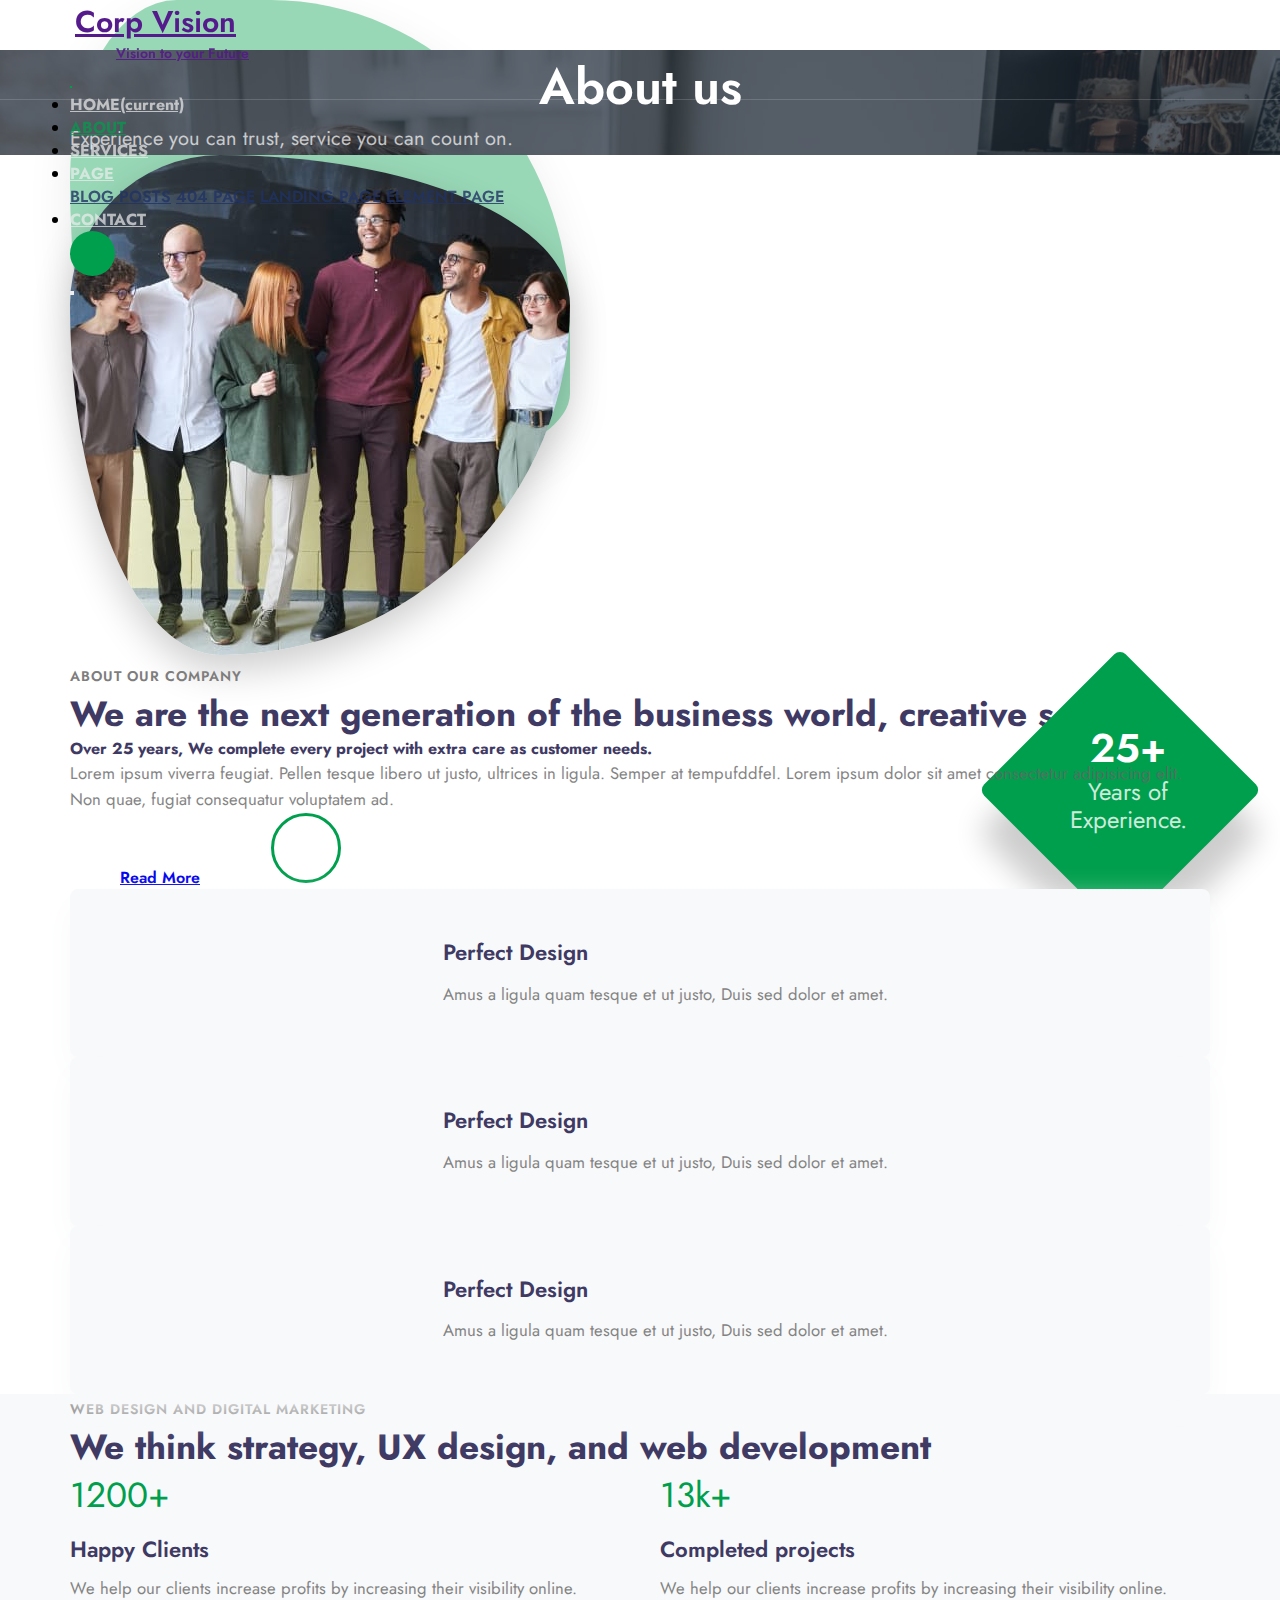
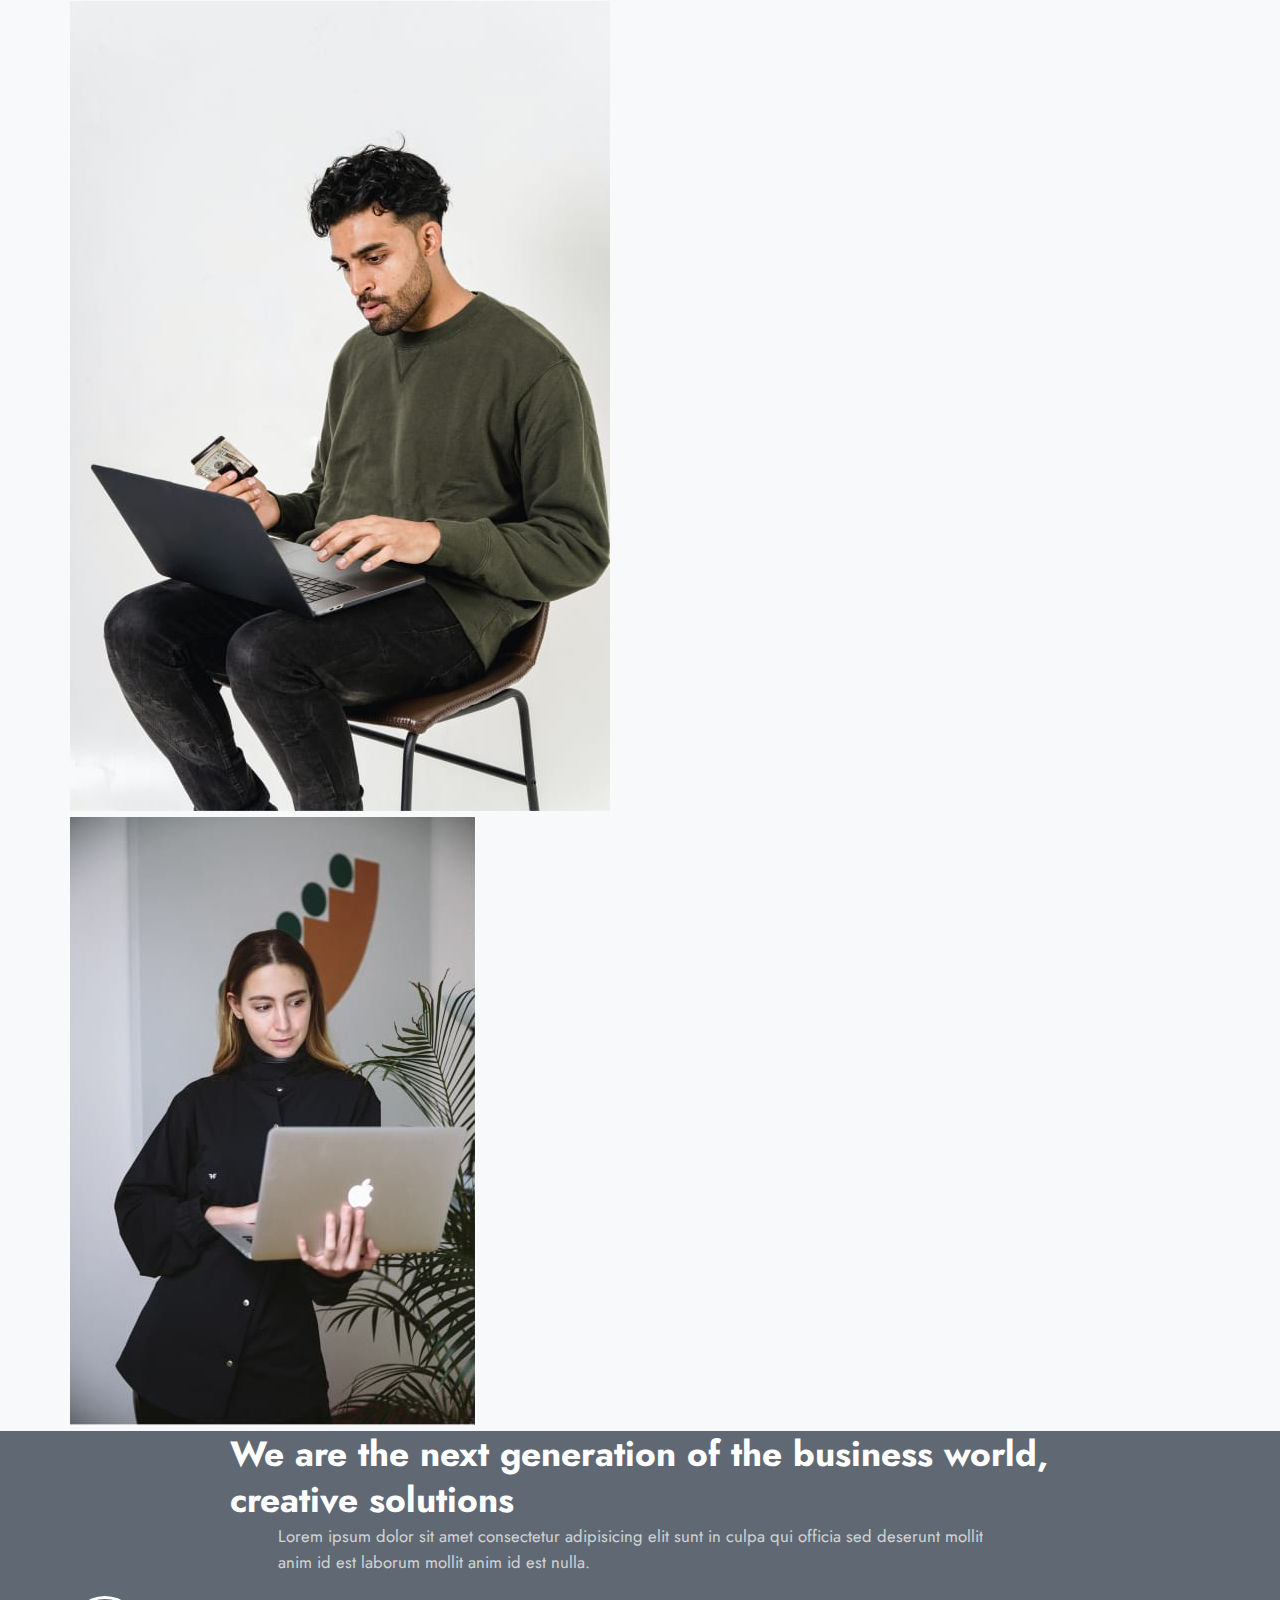
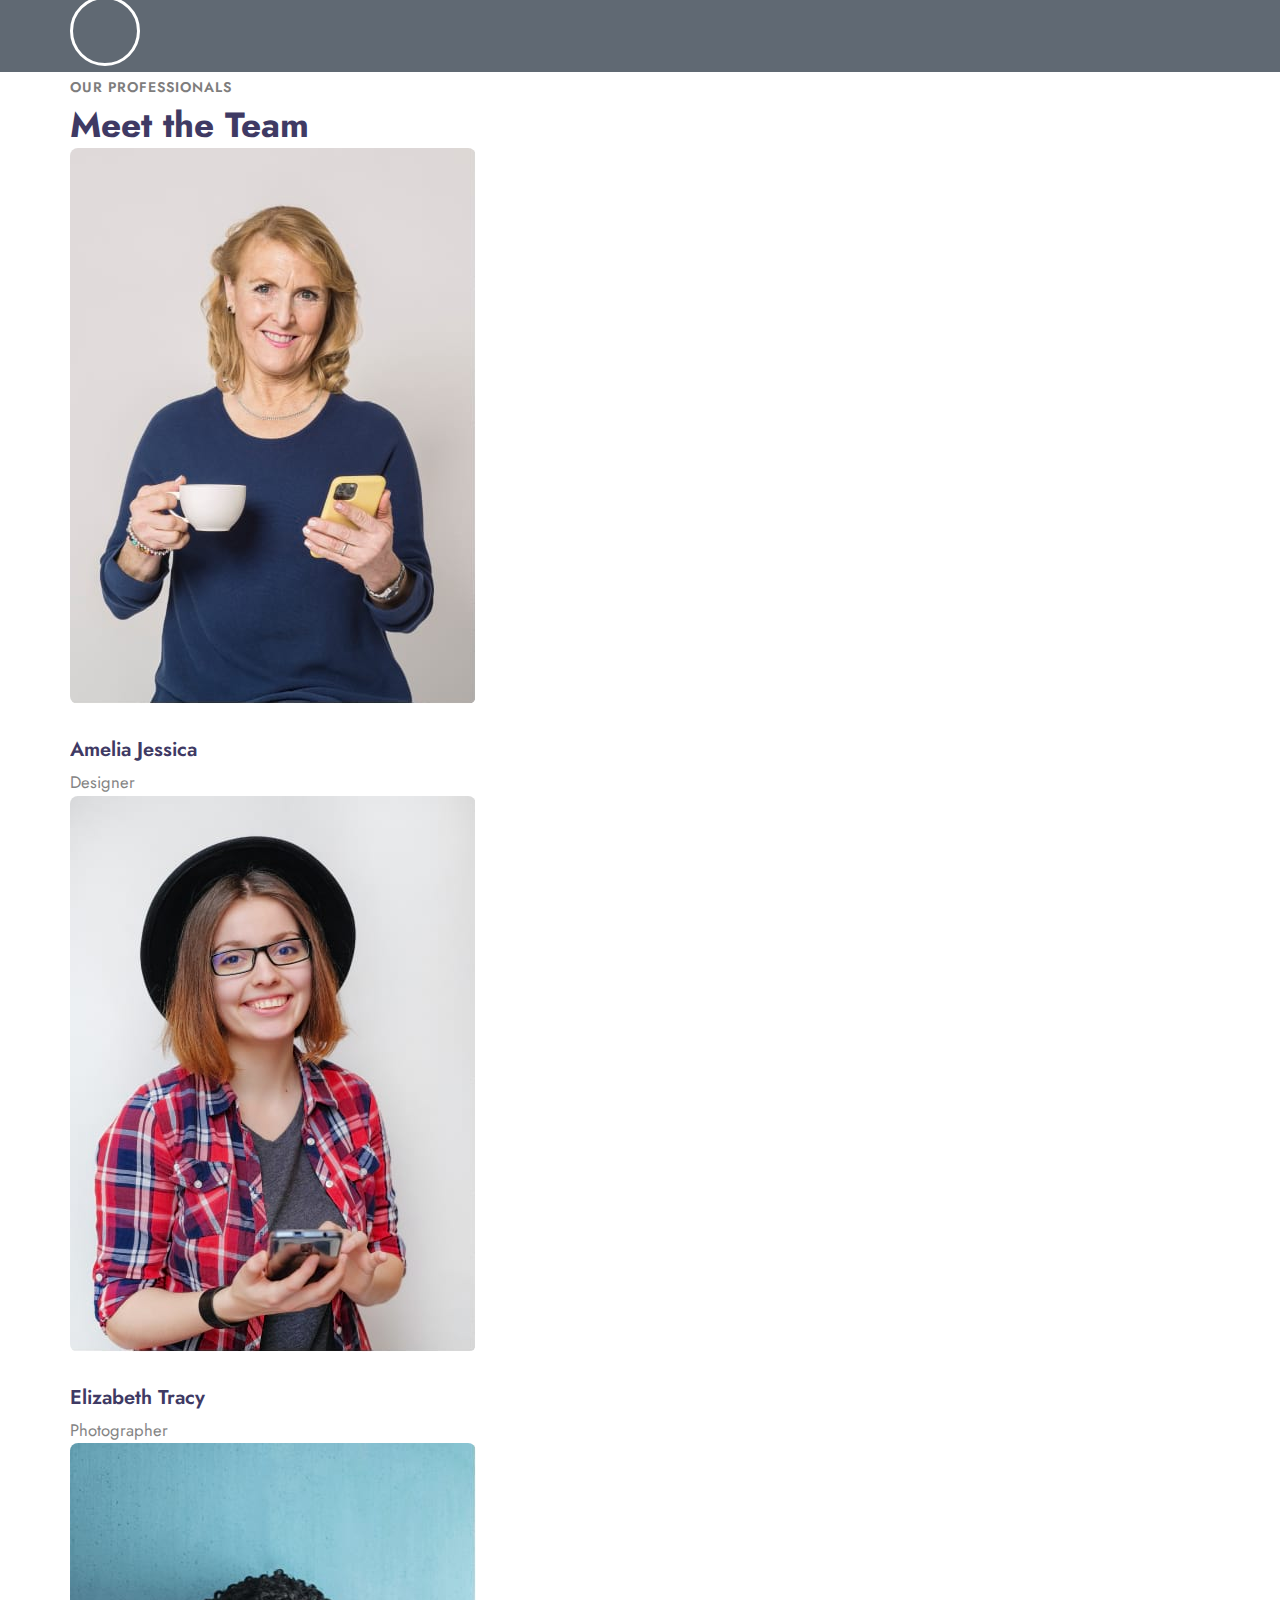
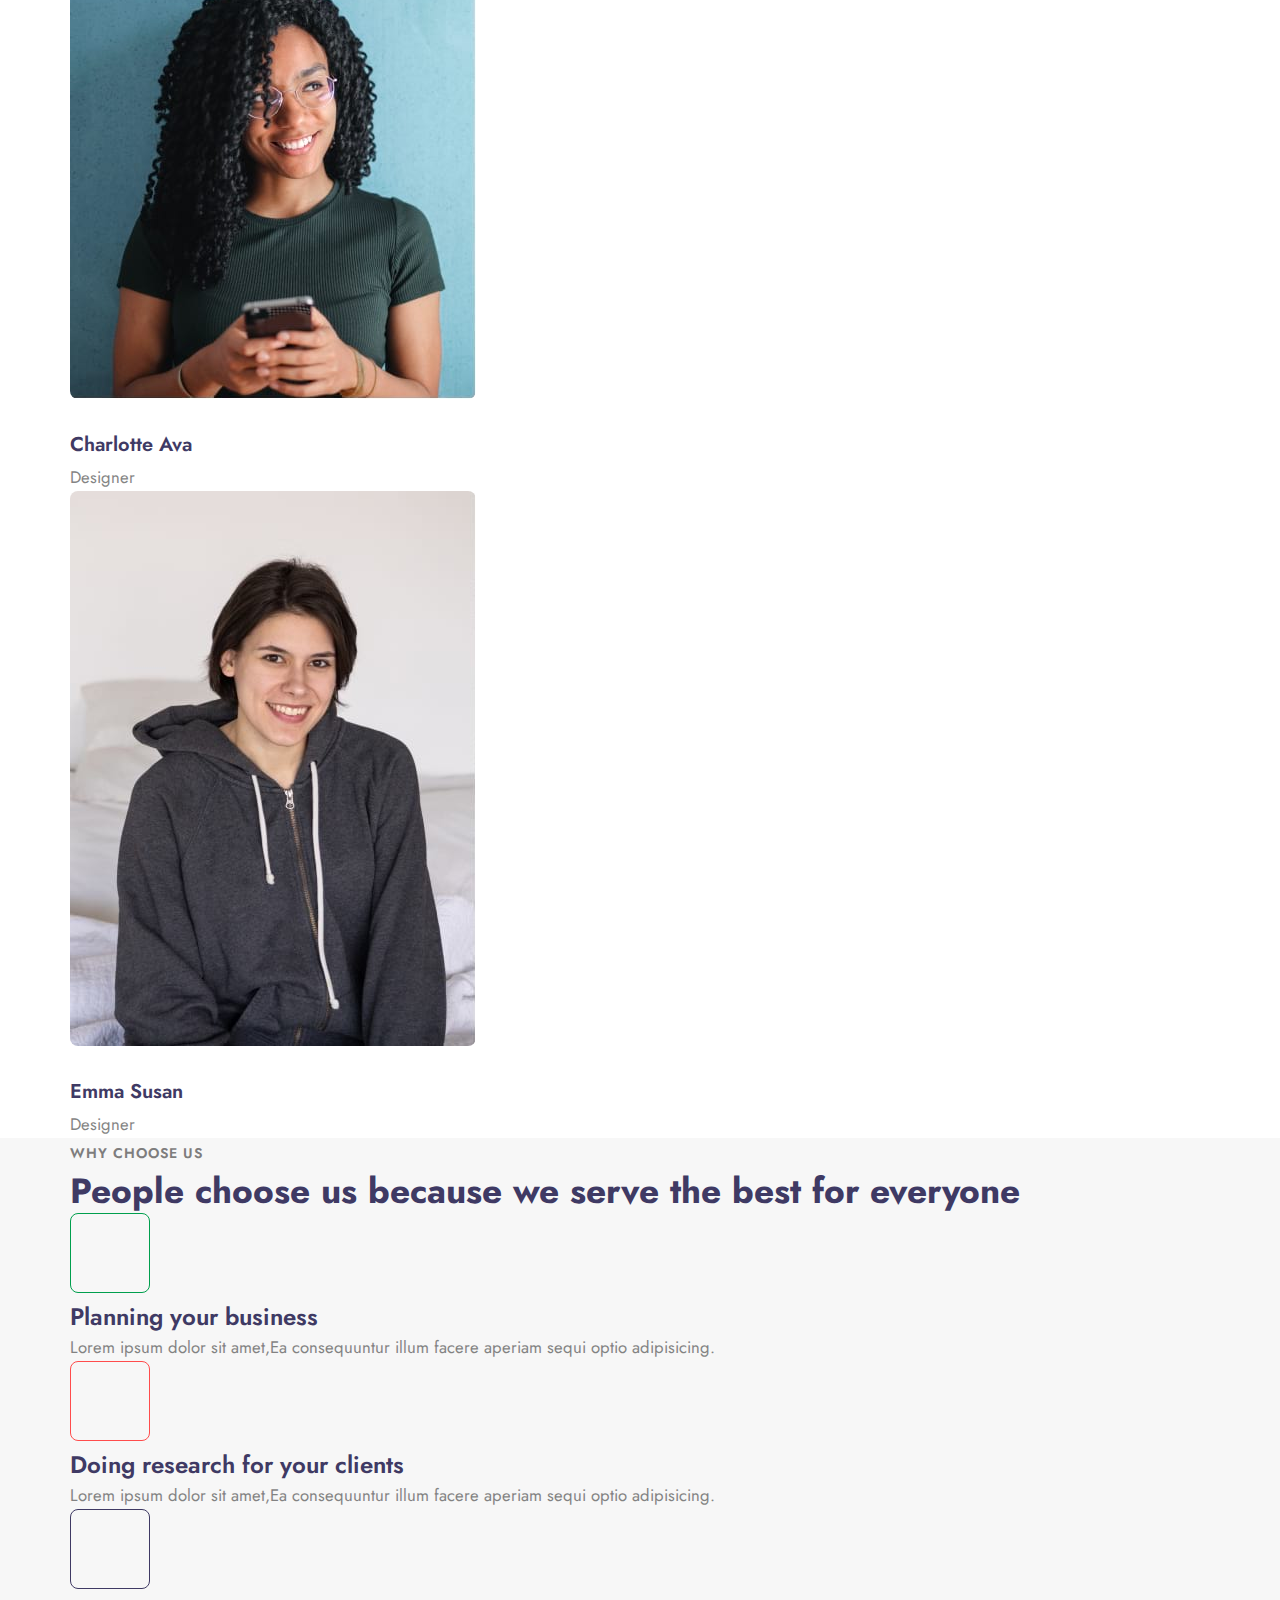
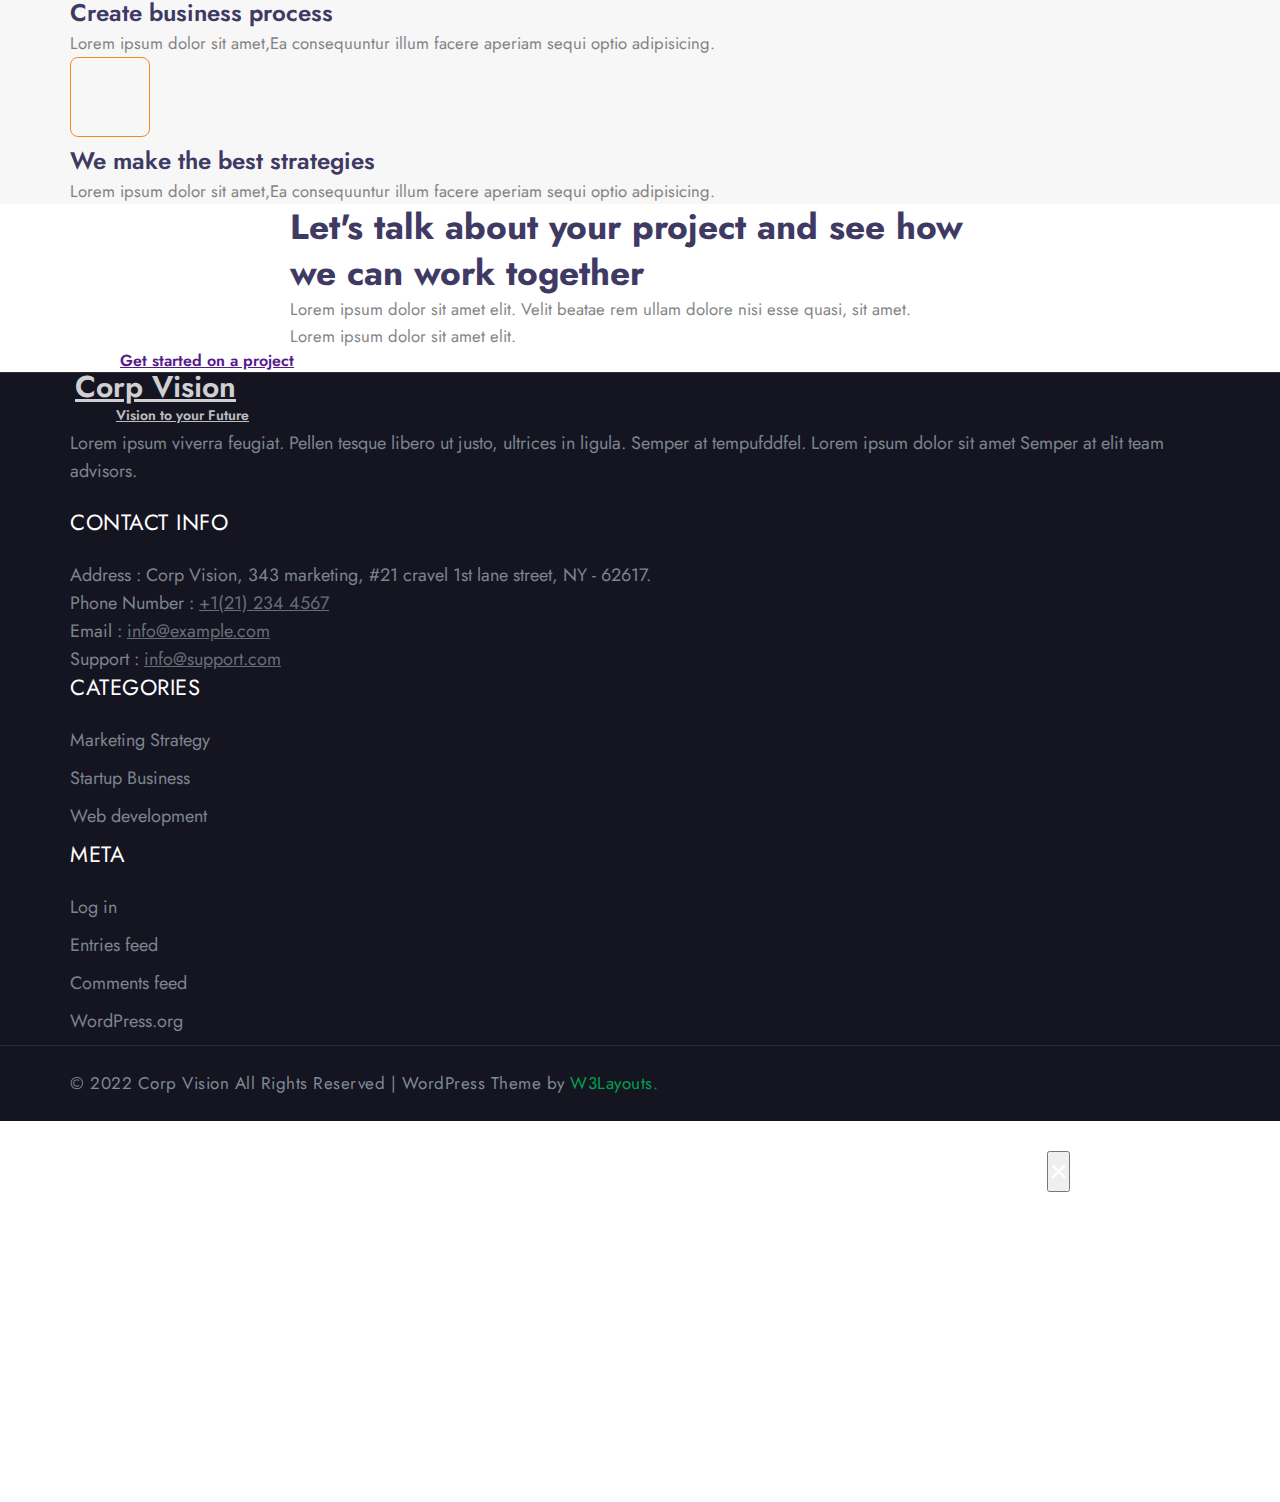
==== about.html @ e2c05536 "project" ====
<!DOCTYPE html>
<html lang="en">

<head>
  <meta charset="UTF-8" />
  <meta http-equiv="X-UA-Compatible" content="IE=edge" />
  <meta name="viewport" content="width=device-width, initial-scale=1.0" />
  <link rel="icon" href="./image/328cc1f23e4a3b73aa60ee6ced1897a1.jpeg">
  <title> About</title>
  <!-- FONT GG  -->
  <link rel="preconnect" href="https://fonts.googleapis.com" />
  <link rel="preconnect" href="https://fonts.gstatic.com" crossorigin />
  <link href="https://fonts.googleapis.com/css2?family=Jost:wght@300;400;600;700&display=swap" rel="stylesheet" />
  <!-- FONT AWESOME -->
  <link rel="stylesheet" href="https://cdnjs.cloudflare.com/ajax/libs/font-awesome/6.2.0/css/all.min.css"
    integrity="sha512-xh6O/CkQoPOWDdYTDqeRdPCVd1SpvCA9XXcUnZS2FmJNp1coAFzvtCN9BmamE+4aHK8yyUHUSCcJHgXloTyT2A=="
    crossorigin="anonymous" referrerpolicy="no-referrer" />
  <!-- BOOTRAP  -->
  <link rel="stylesheet" href="https://cdn.jsdelivr.net/npm/bootstrap@4.6.2/dist/css/bootstrap.min.css"
    integrity="sha384-xOolHFLEh07PJGoPkLv1IbcEPTNtaed2xpHsD9ESMhqIYd0nLMwNLD69Npy4HI+N" crossorigin="anonymous" />
  <!-- MAIN CSS  -->
  <link rel="stylesheet" href="./css/about.css" />
</head>

<body id="myBody">
  <!-- HEADER  -->
  <header id="site-header" class="fixed-top main-header">
    <div class="container header__test" id="header__test"> 
      <nav id="nav-change-color-text" class="navbar headerposi navbar-expand-lg navbar-dark">
        <h1>
          <a class="navbar-brand" href="">
            <i class="fa fa-align-right"></i><span>Corp Vision</span>
            <h2 class="logo">Vision to your Future</h2>
          </a>
        </h1>

        <button id="button__header" class="navbar-toggler collapsed" type="button" data-toggle="collapse"
          data-target="#navbarSupportedContent" aria-controls="navbarSupportedContent" aria-expanded="false"
          aria-label="Toggle navigation">
          <i class="fa-solid fa-bars"></i>
        </button>

        <div class="collapse navbar-collapse" id="navbarSupportedContent">
          <ul class="navbar-nav mr-auto">
            <li class="nav-item">
              <a class="nav-link" href="./index.html">HOME<span class="sr-only">(current)</span></a>
            </li>
            <li class="nav-item active">
              <a class="nav-link" href="#">ABOUT</a>
            </li>
            <li class="nav-item">
              <a class="nav-link" href="./services.html">SERVICES</a>
            </li>
            <li class="nav-item dropdown ">
              <a class="nav-link dropdown-toggle " href="#" role="button" data-toggle="dropdown" aria-expanded="false">
                PAGE
              </a>
              <div class="dropdown-menu">
                <a class="dropdown-item" href="./blog.html">BLOG POSTS</a>
                <a class="dropdown-item" href="#">404 PAGE</a>
                <a class="dropdown-item " href="./landing.html">LANDING PAGE</a>
                <a class="dropdown-item" href="#">ELEMENT PAGE</a>
              </div>
            </li>
            <li class="nav-item">
              <a class="nav-link" href="./contact.html">CONTACT</a>
            </li>
          </ul>
          <div id="headerSearch" class="header-search HeaderSearch">
            <div class="control mr-3">
              <div id="bg__search" class="btn-material">
                <i class="fa fa-search icon-material-search searchBtn"></i>
              </div>
            </div>
          </div>
          <div class="mobile-position text-center DarkandLight">
            <div class="navigation">
              <button class="btn" id="switchButton" title="Click to switch theme">
                <i class="far fa-moon"></i>
                <i class="far fa-sun"></i>
              </button>
            </div>
          </div>
        </div>
      </nav>
    </div>
    <div class="search__box">
      <input type="text" placeholder="Search here . . .">
    </div>
  </header>
  <!-- BREADCRUMB  -->
  <section class="breadcrumb__about text-center">
    <div class="breadcrumb__bg py-5">
      <div class="container py-lg-5 py-md-4">
        <div class="pt-md-5 pt-4">
          <h2 class="title">About us</h2>
          <p class="inner-page-para mt-2">
            Experience you can trust, service you can count on.
          </p>
        </div>
      </div>
      <div class="breadcrumb__overlay"></div>
    </div>
  </section>
  <!-- ABOUT BLOCK -->
  <section class="block py-5" id="about">
    <div class="midd-w3 py-5">
      <div class="container py-lg-5 py-md-4 py-2">
        <div class="row">
          <div class="col-lg-6 block__img">
            <div class="position-relative">
              <img src="./image/about2.jpg" alt="" />
              <div class="bg__shape"></div>
              <div class="block__box">
                <div class="block__info">
                  <h6 class="img__title">25+</h6>
                  <p class="mt-1">Years of<br />Experience.</p>
                </div>
              </div>
            </div>
          </div>
          <div class="col-lg-6 mt-lg-0 mt-5 block-right align-self">
            <h5 class="title-small mb-1">About our company</h5>
            <h3 class="title-big">
              We are the next generation of the business world, creative solutions
            </h3>
            <h4 class="mt-4">
              Over 25 years, We complete every project with extra care as customer
              needs.
            </h4>
            <p class="mt-4">
              Lorem ipsum viverra feugiat. Pellen tesque libero ut justo, ultrices
              in ligula. Semper at tempufddfel. Lorem ipsum dolor sit amet
              consectetur adipisicing elit. Non quae, fugiat consequatur voluptatem
              ad.
            </p>
            <a class="btn btn-success block__btn mt-md-5 mt-4 mr-md-4 mr-3" href="#">Read More</a>
            <a data-toggle="modal" data-src="https://www.youtube.com/embed/7_r5q8jrvcs" data-target="#myModal"
              class="block__video popup-with-zoom-anim play-view text-center position-absolute mt-md-4 mt-3 pt-md-3"
              href="">
              <i class="fa-solid fa-play "></i>
            </a>
          </div>
        </div>
        <div class="row justify-content-center mt-5 pt-lg-5">
          <div class="col-lg-4 col-md-6 block__bottom">
            <div class="block__item">
              <i class="fa-brands fa-xing"></i>
              <div class="block__tite">
                <h4><a href="" class="title__head">Perfect Design</a></h4>
                <p>Amus a ligula quam tesque et ut justo, Duis sed dolor et amet.</p>
              </div>
            </div>
          </div>
          <div class="col-lg-4 col-md-6 block__bottom mt-md-0 mt-4">
            <div class="block__item">
              <i class="fa-regular fa-thumbs-up"></i>
              <div class="block__tite">
                <h4><a href="" class="title__head">Perfect Design</a></h4>
                <p>Amus a ligula quam tesque et ut justo, Duis sed dolor et amet.</p>
              </div>
            </div>
          </div>
          <div class="col-lg-4 col-md-6 block__bottom mt-lg-0 mt-4">
            <div class="block__item">
              <i class="fa-brands fa-angellist"></i>
              <div class="block__tite">
                <h4><a href="" class="title__head">Perfect Design</a></h4>
                <p>Amus a ligula quam tesque et ut justo, Duis sed dolor et amet.</p>
              </div>
            </div>
          </div>
        </div>
      </div>
  </section>
  <!-- DIGITAL  -->
  <section class="digital py-5">
    <div class="container py-lg-5 py-md-4 py-2">
      <div class="row digital__content align-items-center">
        <div class="col-lg-6">
          <h5 class="title-small mb-3">
            Web design and digital marketing
          </h5>
          <h3 class="title-big">We think strategy, UX design, and web development</h3>
          <div class="digital__text">
            <div class="digital__item">
              <span>1200+</span>
              <h4>Happy Clients</h4>
              <p>We help our clients increase profits by increasing their visibility online.</p>
            </div>
            <div class="digital__item">
              <span>13k+</span>
              <h4>Completed projects </h4>
              <p>We help our clients increase profits by increasing their visibility online.</p>
            </div>
          </div>
        </div>
        <div class="col-lg-3 col-6 align-self mt-lg-0 mt-md-5 mt-4 pr-md-3 pr-2">
          <img class="radius-image img-fluid" src="./image/ab.jpg" alt="emloyment">
        </div>
        <div class="col-lg-3 col-6 align-self mt-lg-0 mt-md-5 mt-4 pl-md-3 pl-2">
          <img class="radius-image img-fluid" src="./image/ab2.jpg" alt="emloyment">
        </div>
      </div>
    </div>
  </section>
  <!-- VIDEO  -->
  <div class="video py-5">
    <div class="container px-0 py-lg-5 py-md-4 py-2">
      <div class="video__info position-relative">
        <div class="video__heading container text-center">
          <h3 class="title-big">We are the next generation of the business world, creative solutions</h3>
          <p class="mt-3">Lorem ipsum dolor sit amet consectetur adipisicing elit sunt in culpa qui officia sed deserunt
            mollit anim id est laborum mollit anim id est nulla.</p>
          <a data-toggle="modal" data-src="https://www.youtube.com/embed/7_r5q8jrvcs" data-target="#myModal" href=""
            class="popup-with-zoom-anim play-view text-center mt-4"><span class="video-play-icon">
              <i class="fa-solid fa-play "></i>
            </span></a>
        </div>
      </div>
    </div>
  </div>
  </div>
  <!-- TEAM  -->
  <section class="py-5 team">
    <div class="container py-lg-5 py-md-4 py-2">
      <h5 class="title-small text-center">Our Professionals </h5>
      <h3 class="title-big text-center mx-0 mb-lg-5 mb-4">Meet the Team </h3>
      <div class="row team__content justify-content-center">
        <div class="col-lg-3 col-sm-6 team-wrap">
          <div class="team__item text-center">
            <div class="team__img">
              <img class="img-fluid radius-image" src="./image/team1.jpg" alt="">
              <div class="team__overlay">
                <div class="team__details text-center">
                  <p>Our web design team will spend time with our digital marketing team.</p>
                  <div class="team__icon mt-4">
                    <a href=""><i class="fa-brands fa-facebook-f"></i></a>
                    <a href=""><i class="fa-brands fa-twitter"></i></a>
                    <a href=""><i class="fa-brands fa-google-plus-g"></i></a>
                    <a href=""><i class="fa-regular fa-envelope"></i></a>
                  </div>
                </div>
              </div>
            </div>
            <a href="">
              <h6 class="team__title">Amelia Jessica</h6>
            </a>
            <p>Designer</p>
          </div>
        </div>
        <div class="col-lg-3 col-sm-6 team-wrap mt-sm-0 mt-5">
          <div class="team__item text-center">
            <div class="team__img">
              <img class="img-fluid radius-image" src="./image/team2.jpg" alt="">
              <div class="team__overlay">
                <div class="team__details text-center">
                  <p>Our web design team will spend time with our digital marketing team.</p>
                  <div class="team__icon mt-4">
                    <a href=""><i class="fa-brands fa-facebook-f"></i></a>
                    <a href=""><i class="fa-brands fa-twitter"></i></a>
                    <a href=""><i class="fa-brands fa-google-plus-g"></i></a>
                    <a href=""><i class="fa-regular fa-envelope"></i></a>
                  </div>
                </div>
              </div>
            </div>
            <a href="">
              <h6 class="team__title">Elizabeth Tracy</h6>
            </a>
            <p>Photographer</p>
          </div>
        </div>
        <div class="col-lg-3 col-sm-6 team-wrap mt-lg-0 mt-5">
          <div class="team__item text-center">
            <div class="team__img">
              <img class="img-fluid radius-image" src="./image/team3.jpg" alt="">
              <div class="team__overlay">
                <div class="team__details text-center">
                  <p>Our web design team will spend time with our digital marketing team.</p>
                  <div class="team__icon mt-4">
                    <a href=""><i class="fa-brands fa-facebook-f"></i></a>
                    <a href=""><i class="fa-brands fa-twitter"></i></a>
                    <a href=""><i class="fa-brands fa-google-plus-g"></i></a>
                    <a href=""><i class="fa-regular fa-envelope"></i></a>
                  </div>
                </div>
              </div>
            </div>
            <a href="">
              <h6 class="team__title">Charlotte Ava</h6>
            </a>
            <p>Designer</p>
          </div>
        </div>
        <div class="col-lg-3 col-sm-6 team-wrap mt-lg-0 mt-5">
          <div class="team__item text-center">
            <div class="team__img">
              <img class="img-fluid radius-image" src="./image/team4.jpg" alt="">
              <div class="team__overlay">
                <div class="team__details text-center">
                  <p>Our web design team will spend time with our digital marketing team.</p>
                  <div class="team__icon mt-4">
                    <a href=""><i class="fa-brands fa-facebook-f"></i></a>
                    <a href=""><i class="fa-brands fa-twitter"></i></a>
                    <a href=""><i class="fa-brands fa-google-plus-g"></i></a>
                    <a href=""><i class="fa-regular fa-envelope"></i></a>
                  </div>
                </div>
              </div>
            </div>
            <a href="">
              <h6 class="team__title">Emma Susan</h6>
            </a>
            <p>Designer</p>
          </div>
        </div>
      </div>
    </div>
  </section>
  <!-- CHOOSE  -->
  <section class="choose py-5">
    <div class=" py-lg-5 py-md-4">
      <div class="container">
        <div class="choose__title text-center">
          <h3 class="title-small">Why choose us</h3>
          <h3 class="title-big mx-lg-5">People choose us because we serve the best for everyone</h3>
        </div>
        <div class="choose__content row mt-5 pt-lg-5">
          <div class="choose__left col-lg-6">
            <div class="row choose__detial mb-sm-5 mb-4">
              <div class="col-2 choose__icon"><i class="fa-solid fa-briefcase"></i></div>
              <div class="col-10 choose__titlesmall pl-md-5 pl-4">
                <h6><a href="">Planning your business</a></h6>
                <p>Lorem ipsum dolor sit amet,Ea consequuntur illum facere aperiam sequi optio adipisicing.</p>
              </div>
            </div>
            <div class="row choose__detial mb-sm-5 mb-4">
              <div class="col-2 choose__icon icon__2"><i class="fa-solid fa-magnifying-glass-plus"></i></div>
              <div class="col-10 choose__titlesmall pl-md-5 pl-4">
                <h6><a href="">Doing research for your clients</a></h6>
                <p>Lorem ipsum dolor sit amet,Ea consequuntur illum facere aperiam sequi optio adipisicing.</p>
              </div>
            </div>
          </div>
          <div class="choose__right col-lg-6 pl-lg-4 mt-lg-0 mt-2">
            <div class="row choose__detial mb-sm-5 mb-4">
              <div class="col-2 choose__icon icon__3"><i class="fa-solid fa-gears"></i></div>
              <div class="col-10 choose__titlesmall pl-md-5 pl-4">
                <h6><a href="">Create business process</a></h6>
                <p>Lorem ipsum dolor sit amet,Ea consequuntur illum facere aperiam sequi optio adipisicing.</p>
              </div>
            </div>
            <div class="row choose__detial">
              <div class="col-2 choose__icon icon__4"><i class="fa-solid fa-chart-area"></i></div>
              <div class="col-10 choose__titlesmall pl-md-5 pl-4">
                <h6><a href="">We make the best strategies</a></h6>
                <p>Lorem ipsum dolor sit amet,Ea consequuntur illum facere aperiam sequi optio adipisicing.</p>
              </div>
            </div>
          </div>
        </div>
      </div>
    </div>
  </section>
  <!-- CONTACT  -->
  <section class="contact py-5">
    <div class="container py-md-5 py-sm-4 py-2">
      <div class="row">
        <div class="col-lg-8">
          <div class="contact__title">
            <h3 class="title-big">Let's talk about your project and see how we can work together</h3>
            <p class="mt-3 pr-lg-5">Lorem ipsum dolor sit amet elit. Velit beatae rem ullam dolore nisi esse quasi, sit
              amet.<br>Lorem ipsum dolor sit amet elit.</p>
          </div>
        </div>
        <div class="col-lg-4 align-self-center text-lg-right">
          <a class="btn contact__btn btn-success  mt-lg-0 mt-md-5 mt-4" href="">Get started on a project
            <i class="fa-solid fa-arrow-right"></i>
          </a>
        </div>
      </div>
    </div>
  </section>
  <!-- FOOTER  -->
  <footer>
    <div class="footer__content py-5">
      <div class="container py-md-4">
        <div class="row footer__top">
          <div class="col-lg-4 col-md-6 footer-list footer-1">
            <div class="footer__logo mb-4">
              <a class="navbar-brand" href="">
                <i class="fa fa-align-right"></i><span>Corp Vision</span>
                <h2 class="logo">Vision to your Future</h2>
              </a>
            </div>
            <p>Lorem ipsum viverra feugiat. Pellen tesque libero ut justo, ultrices in ligula. Semper at tempufddfel.
              Lorem ipsum dolor sit amet Semper at elit team advisors.</p>
            <div class="footer__icon mt-md-4 mt-3">
              <a href=""><i class="fa-brands fa-facebook-f"></i></a>
              <a href=""><i class="fa-brands fa-twitter"></i></a>
              <a href=""><i class="fa-brands fa-instagram"></i></a>
              <a href=""><i class="fa-brands fa-linkedin-in"></i></a>
            </div>
          </div>
          <div class="col-lg-4 col-md-6 footer-list footer-1 pr-lg-5 mt-md-0 mt-5">
            <h6 class="footer__title">Contact Info </h6>
            <p class="mb-2">Address : Corp Vision, 343 marketing, #21 cravel 1st lane street, NY - 62617.</p>
            <p class="mb-2">Phone Number :
              <a href="tel:+1(21) 234 4567">+1(21) 234 4567</a>
            </p>
            <p class="mb-2">Email :
              <a href="mailto:info@example.com">info@example.com</a>
            </p>
            <p class="mb-2">
              Support :
              <a href="mailto:info@support.com">info@support.com</a>
            </p>
          </div>
          <div class="col-lg-2 col-md-6 col-sm-5 col-6 footer-list footer-2 mt-lg-0 mt-5">
            <div class="footer__right">
              <h6 class="footer__title">Categories</h6>
              <ul>
                <li><a href="">Marketing Strategy</a></li>
                <li><a href="">Startup Business</a></li>
                <li><a href="">Web development</a></li>
              </ul>

            </div>
          </div>
          <div class="col-lg-2 col-md-6 col-sm-5 col-6 footer-list footer-2 mt-lg-0 mt-5">
            <div class="footer__right">
              <h6 class="footer__title">Meta</h6>
              <ul>
                <li><a href="">Log in</a></li>
                <li><a href="">Entries feed</a></li>
                <li><a href="">Comments feed</a></li>
                <li><a href="">WordPress.org</a></li>
              </ul>
            </div>
          </div>

        </div>
      </div>
    </div>
    <div class="footer__copyright text-center">
      <div class="container footer__bot">
        <p>&#169 2022 Corp Vision All Rights Reserved | WordPress Theme by <a href="">W3Layouts.</a> </p>
      </div>
    </div>
  </footer>


  <!-- MODAL  -->
  <div class="modal fade" id="myModal" tabindex="-1" role="dialog" aria-labelledby="exampleModalLabel"
    aria-hidden="true">
    <div class="modal-dialog" role="document">
      <div class="modal-content">
        <div class="modal-body">
          <button type="button" class="close" data-dismiss="modal" aria-label="Close">
            <span aria-hidden="true">&times;</span>
          </button>
          <!-- 16:9 aspect ratio -->
          <div class="embed-responsive embed-responsive-16by9">
            <iframe width="560" height="315" src="https://www.youtube.com/embed/7_r5q8jrvcs"
              title="YouTube video player" frameborder="0"
              allow="accelerometer; autoplay; clipboard-write; encrypted-media; gyroscope; picture-in-picture"
              allowfullscreen></iframe>
          </div>
        </div>
      </div>
    </div>
  </div>
  <!-- JS MODAL  -->
  <script>
    $(document).ready(function () {
      // Gets the video src from the data-src on each button
      var $videoSrc;
      $('.video-btn').click(function () {
        $videoSrc = $(this).data("src");
      });
      console.log($videoSrc);
      // when the modal is opened autoplay it  
      $('#myModal').on('shown.bs.modal', function (e) {
        // set the video src to autoplay and not to show related video. Youtube related video is like a box of chocolates... you never know what you're gonna get
        $("#video").attr('src', $videoSrc + "?autoplay=1&amp;modestbranding=1&amp;showinfo=0");
      })
      // stop playing the youtube video when I close the modal
      $('#myModal').on('hide.bs.modal', function (e) {
        // a poor man's stop video
        $("#video").attr('src', $videoSrc);
      })
      // document ready  
    });
  </script>
  <!-- JQUERY  -->
  <script src="https://code.jquery.com/jquery-3.6.1.min.js"
    integrity="sha256-o88AwQnZB+VDvE9tvIXrMQaPlFFSUTR+nldQm1LuPXQ=" crossorigin="anonymous"></script>
  <!-- BACKTOTOP -->
  <div class="backtotop">
    <a class="back_to_top cd-top text-replace js-cd-top" href="#"><i class="fa-solid fa-angle-up"></i></a>
  </div>
  <script src="https://code.jquery.com/jquery-3.6.1.min.js"
    integrity="sha256-o88AwQnZB+VDvE9tvIXrMQaPlFFSUTR+nldQm1LuPXQ=" crossorigin="anonymous"></script>
  <!-- BOOTRAP -->
  <script src="https://cdn.jsdelivr.net/npm/bootstrap@4.6.2/dist/js/bootstrap.bundle.min.js"
    integrity="sha384-Fy6S3B9q64WdZWQUiU+q4/2Lc9npb8tCaSX9FK7E8HnRr0Jz8D6OP9dO5Vg3Q9ct"
    crossorigin="anonymous"></script>

  <!-- light dark theme -->
  <script>
    /**
    Solution: 
    Khi click vào nút moon, thẻ body sẽ được thêm class dark.
    Dựa vào class dark, ta viết css dành riêng cho dark theme.
    Ngược lại, khi click vào nút sun, ta sẽ xóa class dark để css light theme hiện lại
    */
    //gọi thẻ button có id là switchButton
    // gắn chức năng click cho switchButton
    var themeCurrent = localStorage.getItem("theme")
    if (themeCurrent == "dark") {
      document.getElementById("myBody").classList.add("dark");
    } else {
      document.getElementById("myBody").classList.remove("dark");
    }

    function handleCheckTheme() {
      if (!(document.getElementById("myBody").classList.contains("dark"))) {
        localStorage.setItem("theme", 'dark')
        document.getElementById("myBody").classList.add("dark");
      } else {
        localStorage.setItem("theme", '')
        document.getElementById("myBody").classList.remove("dark");
      }
    }

    document.getElementById("switchButton").addEventListener("click", handleCheckTheme)      //khi button được click thì tìm đến thẻ body có id là myBody
      // dùng classlist để gọi thuộc tính class của thẻ body
      //Sử dụng toggle() để thêm hoặc xóa 1 class của thẻ html. Nếu thẻ body không có class dark thì toggle sẽ thêm class dark vào body. Ngược lại, nếu thẻ body đang có class dark thì toogle sẽ xóa class dark đi.
  </script>

  <!-- nav__header JS  -->
  <script>

    function handleButtonMenu(){
      document.getElementById("switchButton").style.position="absolute";
      document.getElementById("switchButton").style.top="25px";
      document.getElementById("switchButton").style.right="55px";
      document.getElementById("navbarSupportedContent").classList.add("text-center");
      document.getElementById("headerSearch").style.position="absolute";
      document.getElementById("headerSearch").style.top="22px";
      document.getElementById("headerSearch").style.right="83px";
      document.getElementById("header__test").classList.remove("container");

      if (!(document.getElementById("header__test").classList.contains("nav__header"))){
        document.getElementById("header__test").classList.add("nav__header");
      }else{
        document.getElementById("header__test").classList.remove("nav__header"); 
      }


    }
    
    document.getElementById("button__header").addEventListener("click", handleButtonMenu);
  </script>


  <!-- SEARCH BUTTON  -->
  <script>
    let searchBtn = document.querySelector('.searchBtn')
    let search__box = document.querySelector('.search__box')
    let bg__search = document.getElementById('bg__search')
    bg__search.onclick = function () {
      search__box.classList.toggle('active')
      bg__search.classList.toggle('active')
      if(document.getElementById('myBody').classList.contains('dark')){
        search__box.classList.add('dark')
      }else{
        search__box.classList.remove('dark')
      }
    }

  </script>


  <script>
    $(window).on("scroll", function () {
      var scroll = $(window).scrollTop();

      if (scroll >= 80) {
        // transform color header impact nav-fixed card in css
        $("#site-header").addClass("nav-fixed");
        // transform color text in header
        $("#nav-change-color-text").addClass("navbar-light");
        $("#nav-change-color-text").removeClass("navbar-dark");
      } else {
        $("#site-header").removeClass("nav-fixed");
        $("#nav-change-color-text").addClass("navbar-dark");
        $("#nav-change-color-text").removeClass("navbars-light");
      }
    });

      //Main navigation Active Class Add Remove
      // $(".navbar-toggler").on("click", function () {
      //   $("header").toggleClass("active");
      // });
      // $(document).on("ready", function () {
      //   if ($(window).width() > 991) {
      //     $("header").removeClass("active");
      //   }
      //   $(window).on("resize", function () {
      //     if ($(window).width() > 991) {
      //       $("header").removeClass("active");
      //     }
      //   });
      // });
  </script>
  <!-- BACKTOTOP -->
  <script src="./js/util.js"></script>
  <script src="./js/main-backtotop.js"></script>
</body>
</html>
---- css/about.css ----
/* GLOBAL  */
* {
  margin: 0;
  padding: 0;
  box-sizing: border-box;
}

html,
body {
  /* backup when network disconnect */
  font-family: "Jost", sans-serif;
  scroll-behavior: smooth;
}
.nav__header {
  background-color: rgba(0, 0, 0, 0.6);
}
.dark h3 {
  color: #eee;
}
h4 {
  color: #3f3a64;
}

h3 {
  color: #3f3a64;
}

.dark h4 {
  color: #eee;
}
.title {
  color: #fff;
  font-size: 3.13rem;
  font-weight: 600;
  text-align: center;
  margin-top: 50px;
}

@media screen and (max-width: 991px) {
  h2.title {
    font-size: 40px;
  }
}

@media screen and (max-width: 568px) {
  h2.title {
    font-size: 35px;
  }
}

@media screen and (max-width: 384px) {
  h2.title {
    font-size: 30px;
  }
}

.title-small {
  font-size: 0.88rem;
  font-weight: 600;
  text-transform: uppercase;
  line-height: 30px;
  letter-spacing: 1px;
  color: #7e7d7d;
  display: block;
}
.title-big {
  font-size: 2.2rem;
  line-height: 1.3em;
  font-weight: 700;
}

@media (max-width: 1080px) {
  .title-big {
    font-size: 2rem;
    line-height: 1.1em;
  }
}
@media (max-width: 568px) {
  .title-big {
    font-size: 30px;
    line-height: 38px;
  }
}
@media (max-width: 415px) {
  .title-big {
    font-size: 25px;
    line-height: 32px;
  }
}

.inner-page-para {
  color: #fff;
  font-size: 1.25rem;
  opacity: 0.7;
}
p {
  margin: 0;
  padding: 0;
  font-size: 1.043rem;
  line-height: 1.6em;
  color: #666;
  opacity: 0.8;
  font-family: "Jost", sans-serif;
}

@media screen and (max-width: 568px) {
  p.inner-page-para {
    font-size: 18px;
  }
}

.dark p {
  color: #c2c2c2;
}
img {
  height: auto;
  max-width: 100%;
}

#myBody {
  background-color: #fff;
}

.dark#myBody {
  background-color: #151421;
}

/* header */
/* header */
header.main-header {
  padding: 0px;
  /* animation for nav-fixed */
  transition: all 0.4s ease 0s;
  height: 100px;
  /* display: grid; */
  align-items: center;
  z-index: 100;
  border-bottom: 1px solid rgba(231, 231, 231, 0.18);
}
#switchButton {
  font-size: 23px;
}
header.main-header #switchButton .fa-moon {
  color: #eee;
}
header.nav-fixed #switchButton .fa-moon {
  color: #3f3a64;
}
header.nav-fixed #switchButton .fa-sun {
  color: #eee;
  opacity: 0.7;
}
.fixed-top {
  position: fixed;
  top: 0;
  right: 0;
  left: 0;
  z-index: 1030;
}

header.nav-fixed {
  background-color: #fff;
  padding: 0px;
  height: 80px;
  border-bottom: none;
  box-shadow: 0 3px 6px 0 rgb(0 0 0 / 5%);
}
.navbar-nav .nav-link {
  font-weight: 700;
}
.dark header.nav-fixed {
  background-color: #151421;
}

.navbar-light.navbar-dark .navbar-brand {
  color: #eee;
}

.navbar-light .navbar-brand {
  color: #3f3a64;
}

.navbar-light .navbar-nav .nav-link {
  color: #3f3a64;
}
.dark .navbar-light .navbar-nav .nav-link {
  color: #eee;
  opacity: 0.7;
}
.navbar-light .navbar-nav .nav-link {
  color: #3f3a64;
}
.dark .navbar-light .navbar-nav .nav-link {
  color: #fff;
  transition: all 0.5;
}
.navbar-dark .navbar-nav .nav-link {
  color: #eee;
  opacity: 0.7;
}

.navbar-dark .navbar-nav .nav-link:hover {
  color: white;
  opacity: 1;
}
.navbar-dark .navbar-nav .active > .nav-link {
  color: #009f4d;
}
.navbar-dark .navbar-nav .active.dropdown-item {
  color: #009f4d;
}
.navbar-light .navbar-nav .active > .nav-link {
  color: #009f4d;
}
.navbar-nav .dropdown-item {
  font-weight: 600;
  color: #213364;
  opacity: 0.8;
}
.dark .navbar-nav .dropdown-item {
  color: #eee;
  opacity: 0.8;
}
.navbar-nav .active.dropdown-item {
  color: #009f4d;
  background-color: #fff;
}
.navbar-nav .dropdown-item:hover {
  background-color: #fff;
  opacity: 1;
}
.dark .navbar-nav .dropdown-item:hover {
  background-color: #100f19;
  opacity: 1;
}
.dropdown-menu.show {
  background-color: #fff;
}
.dark .dropdown-menu.show {
  background-color: #100f19;
}
.dark .navbar-nav .active.dropdown-item {
  color: #009f4d;
  background-color: #100f19;
}
@media (min-width: 1280px) {
  .container {
    max-width: 1200px;
  }
}

@media (min-width: 1200px) {
  .container {
    max-width: 1140px;
    margin-right: auto;
    margin-left: auto;
  }
}

.navbar-brand {
  display: inline-block;
  padding-top: 0.3125rem;
  padding-bottom: 0.3125rem;
  margin-right: 1rem;
  font-size: 1.25rem;
  line-height: inherit;
  white-space: nowrap;
}

.navbar .navbar-brand {
  margin: 0;
  padding: 0;
  font-size: 30px;
  font-weight: 600;
  text-transform: capitalize;
}
.dark .navbar .navbar-brand {
  color: #eee;
}

.navbar .navbar-brand i.fa {
  color: #009f4d;
  margin-right: 5px;
  vertical-align: bottom;
}

.navbar .navbar-brand h2.logo {
  text-transform: none;
  display: block;
  font-size: 14px;
  padding-left: 46px;
  font-weight: 600;
  opacity: 0.9;
}

.navbar-toggler {
  background: #009f4d;
  border: 1px solid #009f4d;
}
.navbar-toggler i {
  color: #fff;
}

@media (min-width: 992px) {
  .navbar-nav {
    /* do not add too much class or id before navbar-nav, add important to overwrite bootsrap!!! */
    margin: auto !important;
  }
}

/* #switchButton {
    background-color: white;
} */

#switchButton .fa-sun {
  display: none;
}

#switchButton .fa-moon {
  display: block;
}

/* .dark #switchButton {
    background-color: black;
} */

.dark #switchButton .fa-sun {
  display: block;
  color: white;
}

.dark #switchButton .fa-moon {
  display: none;
}

.dark .h1 {
  background-color: black;
  color: white;
}
.dark .myprogress h6.progress-tittle {
  color: #eee;
}

/* search button header*/
.mr-3,
.mx-3 {
  margin-right: 1rem;
}

.control .btn-material {
  line-height: 45px;
  text-align: center;
  width: 45px;
  height: 45px;
  border-radius: 100%;
  box-sizing: border-box;
  background: #009f4d;
  outline: 0;
  transform-origin: 50%;
  transition: all 0.7s cubic-bezier(0.4, 0, 0.2, 1);
}

.control .btn-material.active{
  transform: translateX(210px);
}

@media screen and (max-width: 1199px) {
  .control .btn-material.active{
    transform: translateX(80px) !important;
  }
}

.control .icon-material-search {
  color: #fff;
  transition: opacity 0.3s ease-in-out;
}

.header-search.HeaderSearch{
  position: relative;
  z-index: 10;
  cursor: pointer;
}
.search__box{
  position: absolute;
  top: 0;
  right: -130%;
  width: 100%;
  height: 100%;
  display: flex;
  align-items: center;
  background: #fff;
  padding: 0 30px;
  transition: 0.5s ease-in-out;
}

.search__box.active{
  right: 0;
}

.search__box.dark{
  background-color: #151421;
}

.search__box input{
  width: 93%;
  border: none;
  outline: none;
  height: 50px;
  font-size: 1rem;
  background: #fff; 
  border-bottom: 1px solid rgba(0,0,0,0.5);
  color: #333;
}

.search__box.dark input{
  background: #151421; 
  border-bottom: 1px solid rgba(255,255,255,0.5);
  color: #fff;
}

/* BREADCRUMB  */
.breadcrumb__bg {
  background: url(../image/b1.jpg);
  background-repeat: no-repeat;
  background-size: cover;
  position: relative;
  z-index: 0;
}
.breadcrumb__overlay {
  background: rgba(29, 42, 55, 0.7);
  position: absolute;
  left: 0;
  top: 0;
  width: 100%;
  height: 100%;
  z-index: -1;
}

/* BLOCK  */
.block__img .position-relative {
  z-index: 1;
}
.block__img img {
  border-radius: 30% 70% 70% 30% / 30% 30% 70% 70%;
  box-shadow: 0 15px 38px 0 rgb(0 0 0 / 20%);
}
.bg__shape {
  border-radius: 25% 70% 84% 22% / 42% 75% 25% 75%;
  box-shadow: 0 15px 38px 0 rgb(0 0 0 / 20%);
  width: 500px;
  height: 500px;
  background: #009f4d;
  opacity: 0.4;
  position: absolute;
  top: 0;
  z-index: -1;
}
@media screen and (max-width: 1200px) {
  .bg__shape {
    width: 450px;
    height: 450px;
  }
}
@media screen and (max-width: 991px) {
  .bg__shape {
    width: 500px;
    height: 500px;
  }
}
@media screen and (max-width: 480px) {
  .bg__shape {
    width: 440px;
    height: 440px;
  }
}

@media screen and (max-width: 415px) {
  .bg__shape {
    width: 380px;
    height: 380px;
  }
}
@media screen and (max-width: 384px) {
  .bg__shape {
    width: 330px;
    height: 350px;
  }
}
.block__box {
  background-color: #009f4d;
  color: #fff;
  position: absolute;
  right: 60px;
  bottom: 10px;
  padding: 35px;
  box-shadow: 30px 30px 30px rgb(0 0 0 / 20%);
  min-width: 200px;
  border-radius: 8px;
  min-height: 200px;
  transform: rotate(45deg);
  text-align: center;
}
@media screen and (max-width: 1200px) {
  .block__box {
    right: 0px;
  }
}

@media screen and (max-width: 991px) {
  .block__box {
    right: 199px;
  }
}
@media screen and (max-width: 765px) {
  .block__box {
    right: 20px;
  }
}

@media screen and (max-width: 480px) {
  .block__box {
    padding: 30px;
    min-width: 150px;
    min-height: 150px;
  }
}
@media screen and (max-width: 415px) {
  .block__box {
    padding: 20px;
    min-width: 100px;
    min-height: 100px;
    right: 45px;
  }
}

.block__info {
  transform: rotate(-45deg);
}
.block__info:last-child,
.block__info p {
  color: #fff;
  font-size: 1.5rem;
  line-height: 1.17em;
}
.img__title {
  font-size: 2.5rem;
  line-height: 1em;
  color: #fff;
  font-weight: 600;
  margin: 0;
  padding: 0 0 10px 0;
}
.block__btn {
  padding: 15px 50px;
  font-size: 1rem;
  line-height: 18px;
  font-weight: 600;
  transition: 0.3s ease-in;
  border-radius: 8px;
}
.block__video i {
  display: inline-block;
  width: 70px;
  height: 70px;
  font-size: 1.4rem;
  padding-left: 5px;
  text-align: center;
  line-height: 65px;
  border-radius: 50%;
  transition: 0.3s ease-in-out;
  -webkit-animation: ripple 1s linear infinite;
  animation: ripple 1s linear infinite;
  color: transparent;
  -webkit-text-stroke-width: 3px;
  -webkit-text-stroke-color: #009f4d;
  border: 3px solid #009f4d;
}
.block__item {
  padding: 50px 35px;
  position: relative;
  z-index: 1;
  border-radius: 8px;
  background-color: #f8f9fa;
  box-shadow: 0 1rem 2rem #f8f9fa;
  display: grid;
  grid-auto-flow: column;
  grid-gap: 11px;
}
.dark .block__item {
  box-shadow: 0 0rem 0rem #f8f9fa;
  background-color: #100f19;
}
.block__item i {
  font-size: 2.38rem;
  width: 40px;
  color: #009f4d;
}
.block__tite a {
  display: block;
  color: #3f3a64;
  font-weight: 600;
  line-height: 1.2;
  margin-bottom: 15px;
  font-size: 1.38rem;
  letter-spacing: 0;
  text-decoration: none;
  transition: all 0.5s;
}
.dark .block__tite a {
  color: #eee;
}
.block__tite a:hover {
  color: #009f4d;
}

/* DIGITAL  */
.digital {
  background-color: #f8f9fa;
}
.dark .digital {
  background: #100f19;
}
.digital__text {
  display: grid;
  grid-template-columns: 1fr 1fr;
  gap: 40px;
}
.digital__item span {
  color: #009f4d;
  font-size: 2.19rem;
  display: block;
  margin-bottom: 15px;
}
.digital__item h4 {
  margin-bottom: 12px;
  font-size: 22px;
  line-height: 28px;
  color: #3f3a64;
  display: inline-block;
  font-weight: 600;
  transition: 0.3s ease-in;
}
.dark .digital__item h4 {
  color: #eee;
}
/* VIDEO  */
.video {
  background-image: url(../image/bg1.jpg);
  background-repeat: no-repeat;
  background-size: cover;
  background-attachment: fixed;
  position: relative;
  z-index: 1;
}
.video::before {
  content: "";
  background-color: rgba(29, 42, 55, 0.7);
  position: absolute;
  top: 0;
  min-height: 100%;
  left: 0;
  right: 0;
  z-index: -1;
}

.video-play-icon {
  display: inline-block;
  width: 70px;
  height: 70px;
  font-size: 1.4rem;
  padding-left: 5px;
  text-align: center;
  line-height: 65px;
  border-radius: 50%;
  transition: 0.3s ease-in-out;
  -webkit-animation: ripple 1s linear infinite;
  animation: ripple 1s linear infinite;
  color: transparent;
  -webkit-text-stroke-width: 3px;
  -webkit-text-stroke-color: #fff;
  border: 3px solid #fff;
  margin-top: 20px;
  transition: all 0.5s;
}
.video-play-icon:hover {
  transform: scale(1.1);
}
.video__heading h3.title-big {
  color: #fff;
  margin: 0px 160px;
}
@media (max-width: 1200px) {
  .video__heading h3.title-big {
    margin: 0 98px;
  }
}
@media (max-width: 1023px) {
  .video__heading h3.title-big {
    margin: 0;
  }
}
.video__heading p {
  color: #eee;
  margin: 0px 208px;
}
@media (max-width: 1200px) {
  .video__heading p {
    margin: 0 98px;
    margin: 0px 160px;
  }
}
@media (max-width: 1023px) {
  .video__heading p {
    margin: 0;
  }
}
.mfp-hide {
  display: none !important;
}
#small-dialog,
#small-dialog1 {
  max-width: 750px;
  margin: 40px auto;
  position: relative;
}
/* TEAM  */
.team__item,
.team__img {
  position: relative;
  overflow: hidden;
}
.team__img img {
  border-radius: 8px;
}
.team__overlay {
  background-color: rgba(20, 20, 20, 0.7);
  position: absolute;
  top: 0;
  width: 100%;
  height: 100%;
  opacity: 0;
  transition: all 0.2s ease-in-out;
}
.team__img:hover .team__overlay {
  opacity: 1;
}
.team__details {
  opacity: 0;
  position: absolute;
  top: 55%;
  left: 0;
  padding: 10%;
  overflow: hidden;
  width: 100%;
  z-index: 2;
  transition: all 0.2s ease-in-out;
}
.team__img:hover .team__details {
  opacity: 1;
  margin-top: -100px;
}
.team__details p {
  color: #fff;
  font-size: 1.25rem;
}
.team__icon a {
  display: inline-block;
  width: 37px;
  height: 37px;
  background-color: transparent;
  color: #fff;
  border-radius: 50%;
  line-height: 37px;
  transition: all 0.5s;
}
.team__icon a:hover {
  background-color: rgba(255, 255, 255, 0.281);
}
.team__title {
  margin: 25px 0 5px;
  font-size: 1.25rem;
  font-weight: 600;
  color: #3f3a64;
  transition: all 0.5s;
}
.team__title:hover {
  color: #009f4d;
}
.team__item a {
  text-decoration: none;
}

/* CHOSSE  */
.choose {
  background-color: #f7f7f7;
}
.dark .choose {
  background-color: #100f19;
}
.choose__icon i {
  display: inline-block;
  width: 80px;
  height: 80px;
  line-height: 80px;
  border-radius: 8px;
  border: 1px solid #009f4d;
  color: #009f4d;
  text-align: center;
  font-size: 30px;
}
@media (max-width: 767px) {
  .choose__icon i {
    font-size: 28px;
  }
}

@media (max-width: 415px) {
  .choose__icon i {
    font-size: 22px;
    width: 55px;
    height: 55px;
    line-height: 55px;
  }
}

.icon__2 i {
  color: #ff4c4c;
  border: 1px solid #ff4c4c;
}
.icon__3 i {
  color: #3f3a64;
  border: 1px solid #3f3a64;
}
.dark .icon__3 i {
  color: #213364;
  border-color: #213364;
}
.icon__4 i {
  color: #f48924;
  border: 1px solid #f48924;
}
.choose__titlesmall a {
  text-align: left;
  margin-bottom: 0;
  color: #3f3a64;
  font-weight: 600;
  font-size: 24px;
  text-decoration: none;
  transition: all 0.5s ease;
}
.choose__titlesmall a:hover {
  color: #009f4d;
}
.dark .choose__titlesmall a {
  color: #eee;
}
/* CONTACT  */
.contact__title {
  max-width: 700px;
  margin: 0 auto;
}
.contact__btn {
  padding: 15px 50px;
  font-size: 16px;
  line-height: 18px;
  font-weight: 600;
  transition: 0.3s ease-in;
  border-radius: 8px;
}
/* FOOTER  */
footer {
  background: #151421;
  border-top: 1px solid rgba(249, 249, 249, 0.1);
}
.navbar-brand {
  display: inline-block;
  padding-top: 0.3125rem;
  padding-bottom: 0.3125rem;
  margin-right: 1rem;
  font-size: 1.25rem;
  line-height: inherit;
  white-space: nowrap;
}

.footer-list .navbar-brand {
  margin: 0;
  padding: 0;
  font-size: 30px;
  font-weight: 600;
  text-transform: capitalize;
}

.footer-list .navbar-brand i.fa {
  color: #009f4d;
  margin-right: 5px;
  vertical-align: bottom;
}

.footer-list .navbar-brand h2.logo {
  text-transform: none;
  display: block;
  font-size: 14px;
  padding-left: 46px;
  font-weight: 600;
  opacity: 0.9;
}
.footer-list .footer__logo a {
  color: #fff;
}
.footer__icon a {
  margin-right: 15px;
  display: inline-block;
  text-align: center;
  font-size: 16px;
  background: none;
  border-radius: 50%;
  transition: 0.3s;
  color: #97a1a9;
  opacity: 0.6;
  transition: all 0.5s;
}
.footer__icon a:hover {
  color: #fff;
  opacity: 1;
}
.footer__title {
  font-size: 22px;
  line-height: 28px;
  margin-bottom: 25px;
  font-weight: 400;
  position: relative;
  color: #fff;
  text-transform: uppercase;
  letter-spacing: 0.5px;
}
.footer-list p {
  font-size: 18px;
  line-height: 28px;
  color: #97a1a9;
}
.footer-list a {
  font-size: 18px;
  line-height: 28px;
  color: #97a1a9;
  opacity: 0.8;
}
.footer__right ul {
  list-style: none;
}
.footer__right a {
  text-decoration: none;
  transition: all 0.5s;
}
.footer__right li {
  margin-bottom: 10px;
}
.footer__right a:hover {
  color: #fff;
  opacity: 1;
}
.footer__copyright {
  padding: 1.5em 0;
  border-top: 1px solid rgba(249, 249, 249, 0.1);
}
.footer__bot p {
  align-self: center;
  color: #7f8a94;
  font-size: 17px;
  letter-spacing: 0.5px;
  opacity: 1;
}
.footer__bot p a {
  color: #009f4d;
  text-decoration: none;
  transition: all 0.5s;
}
.footer__bot p a:hover {
  color: #fff;
  opacity: 1;
}
/* BACKTOTOP  */
.back_to_top {
  width: 50px;
  height: 50px;
  background-color: #009f4d;
  color: #fff;
  line-height: 50px;
  border-radius: 50%;
  display: block;
  text-align: center;
  position: fixed;
  right: 15px;
  bottom: 15px;
  box-shadow: -4px 4px 24px -10px #009f4d;
  transition: all 0.2s;
  visibility: hidden;
  opacity: 0;
  z-index: 1;
  text-decoration: none;
}
.cd-top--is-visible {
  /* back-to-top button visible*/
  visibility: visible;
  opacity: 1;
}
/* MOdal  */

.modal-dialog {
  max-width: 800px;
  margin: 30px auto;
}

.modal-body {
  position: relative;
  padding: 0px;
}

.close {
  position: absolute;
  right: -30px;
  top: 0;
  z-index: 999;
  font-size: 2rem;
  font-weight: normal;
  color: #fff;
  opacity: 1;
}
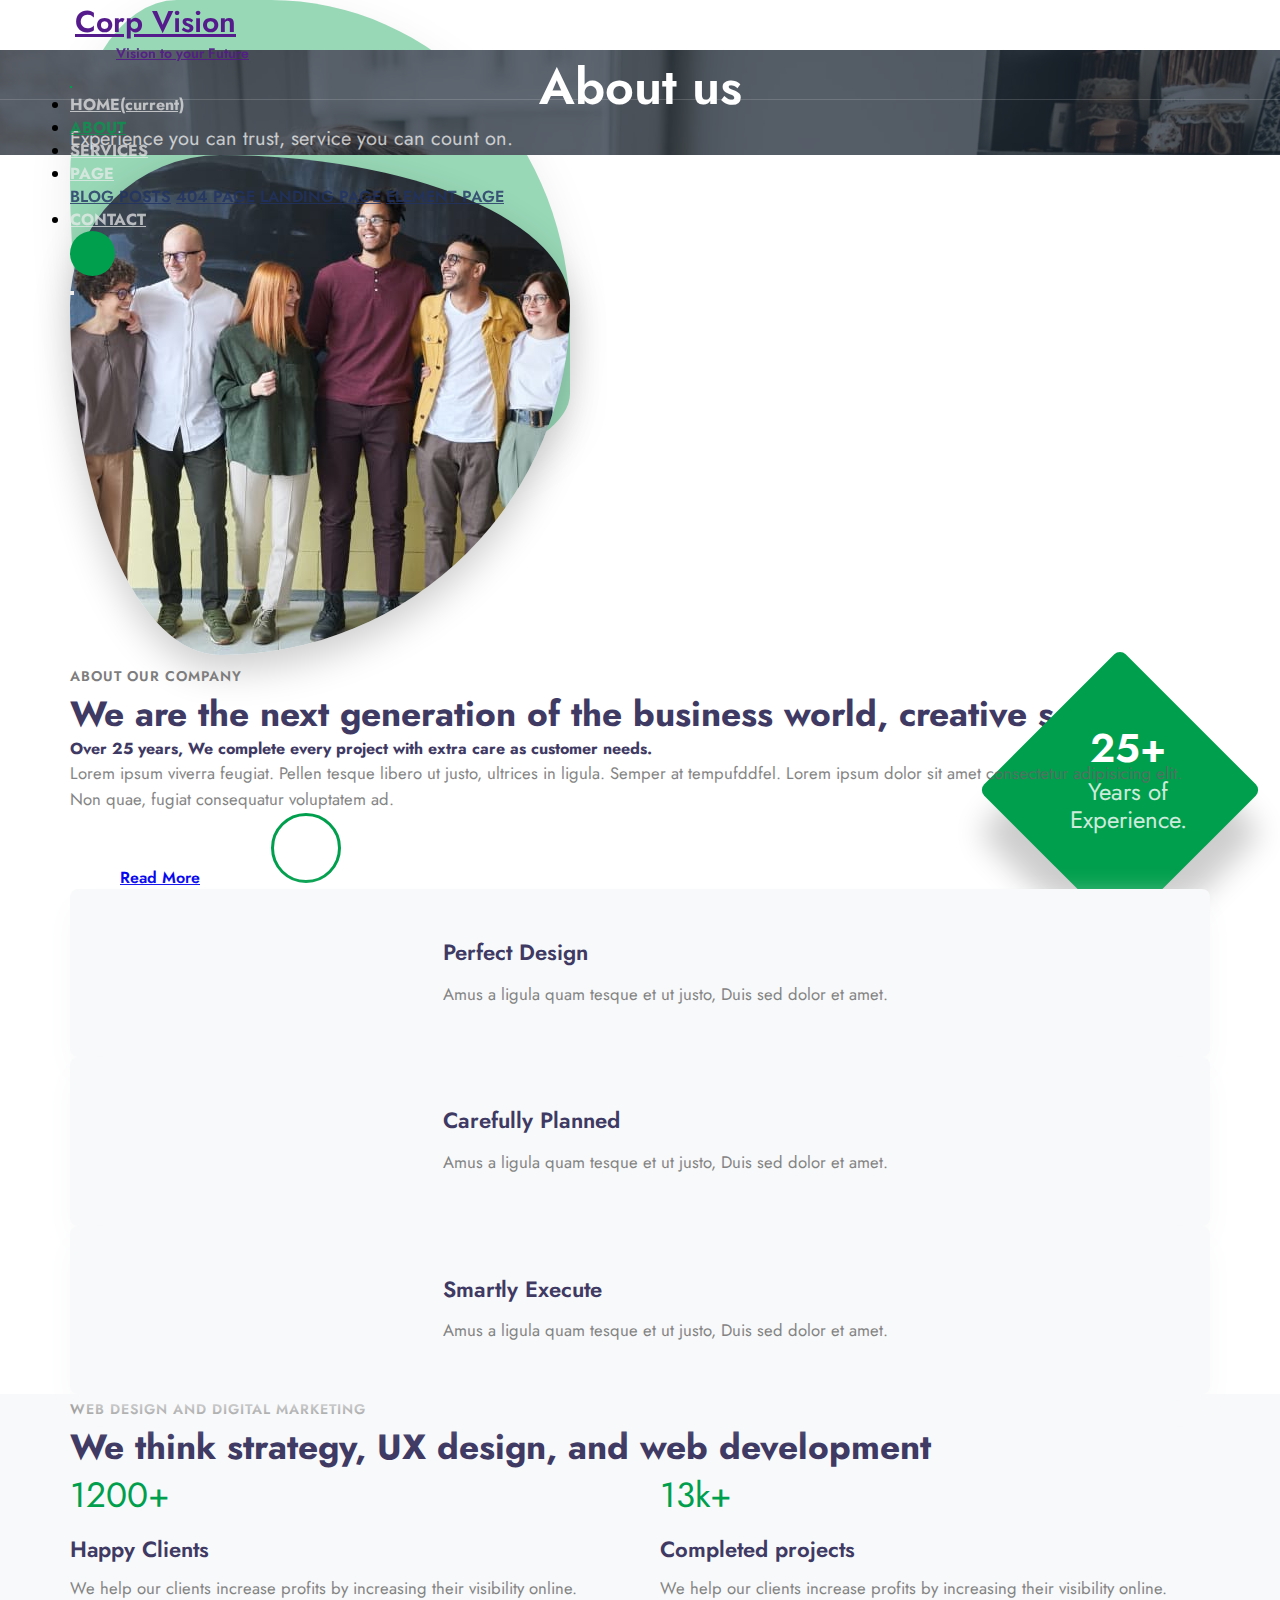
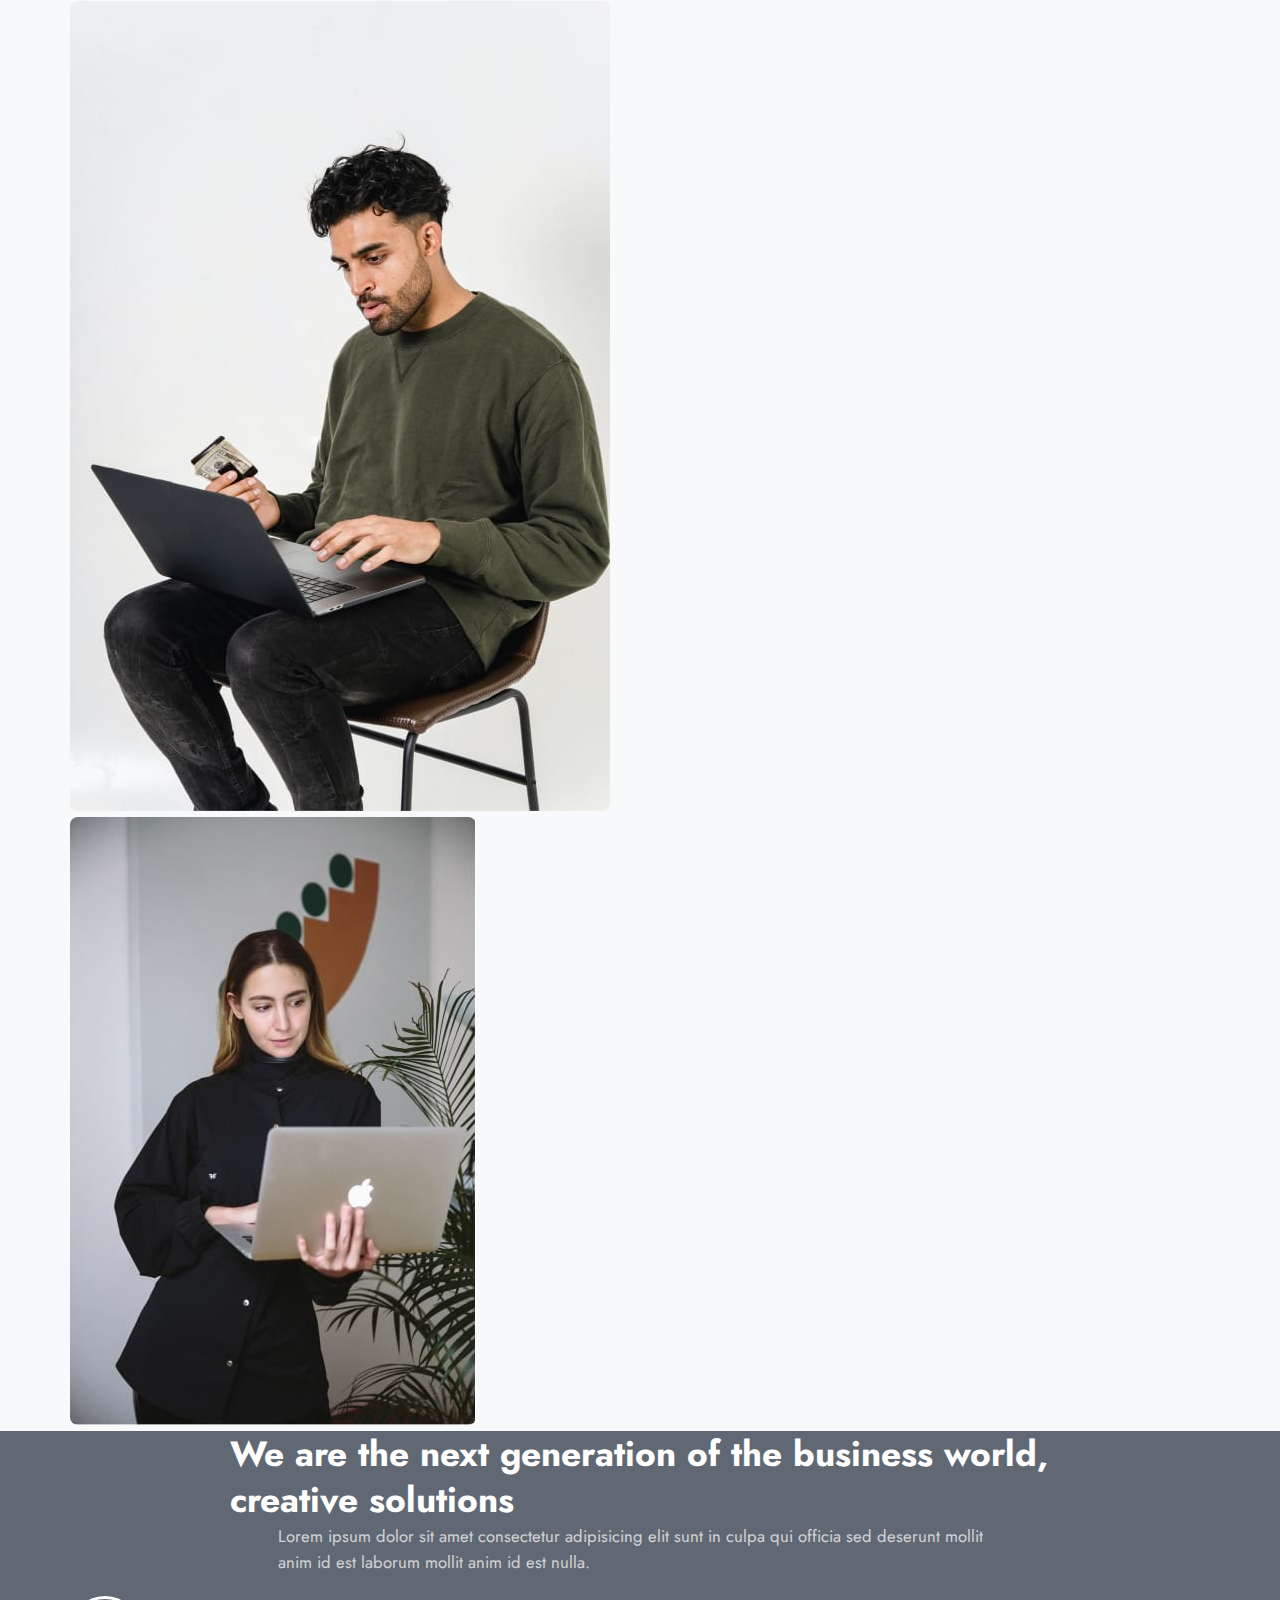
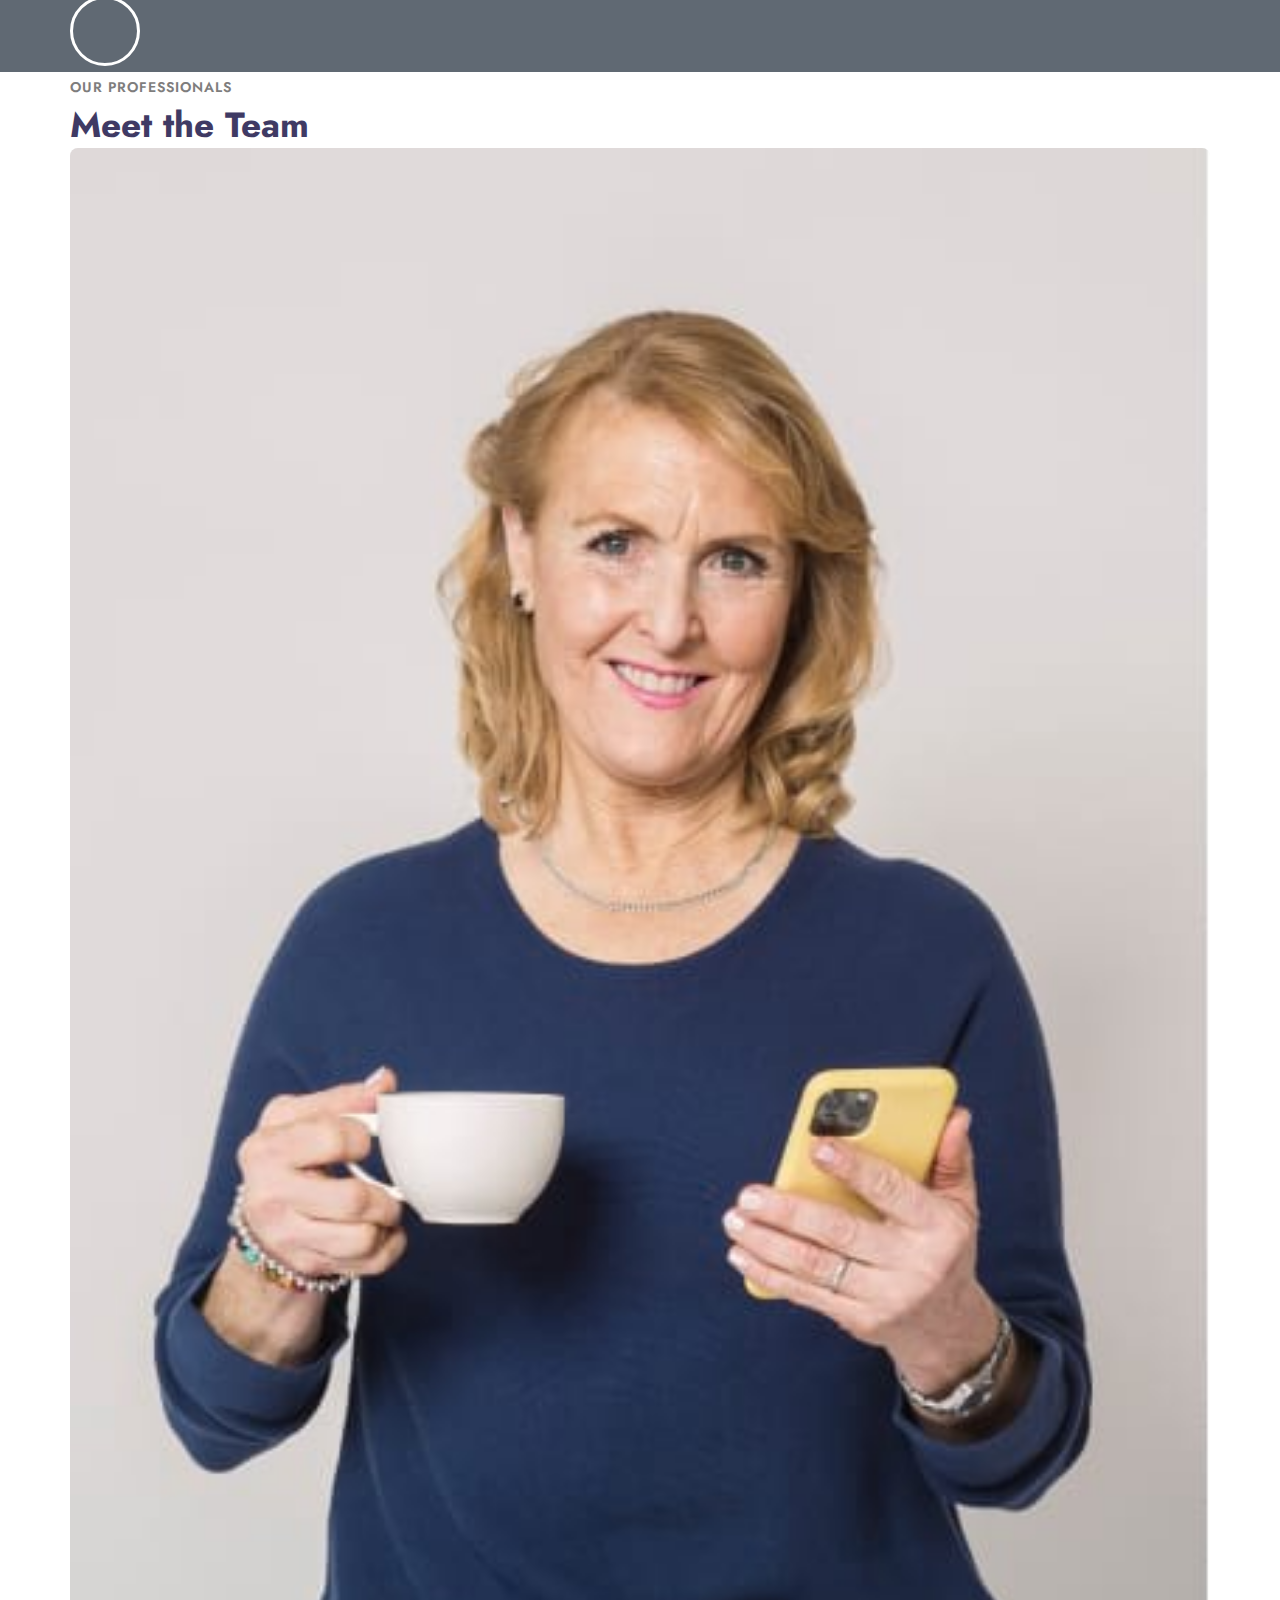
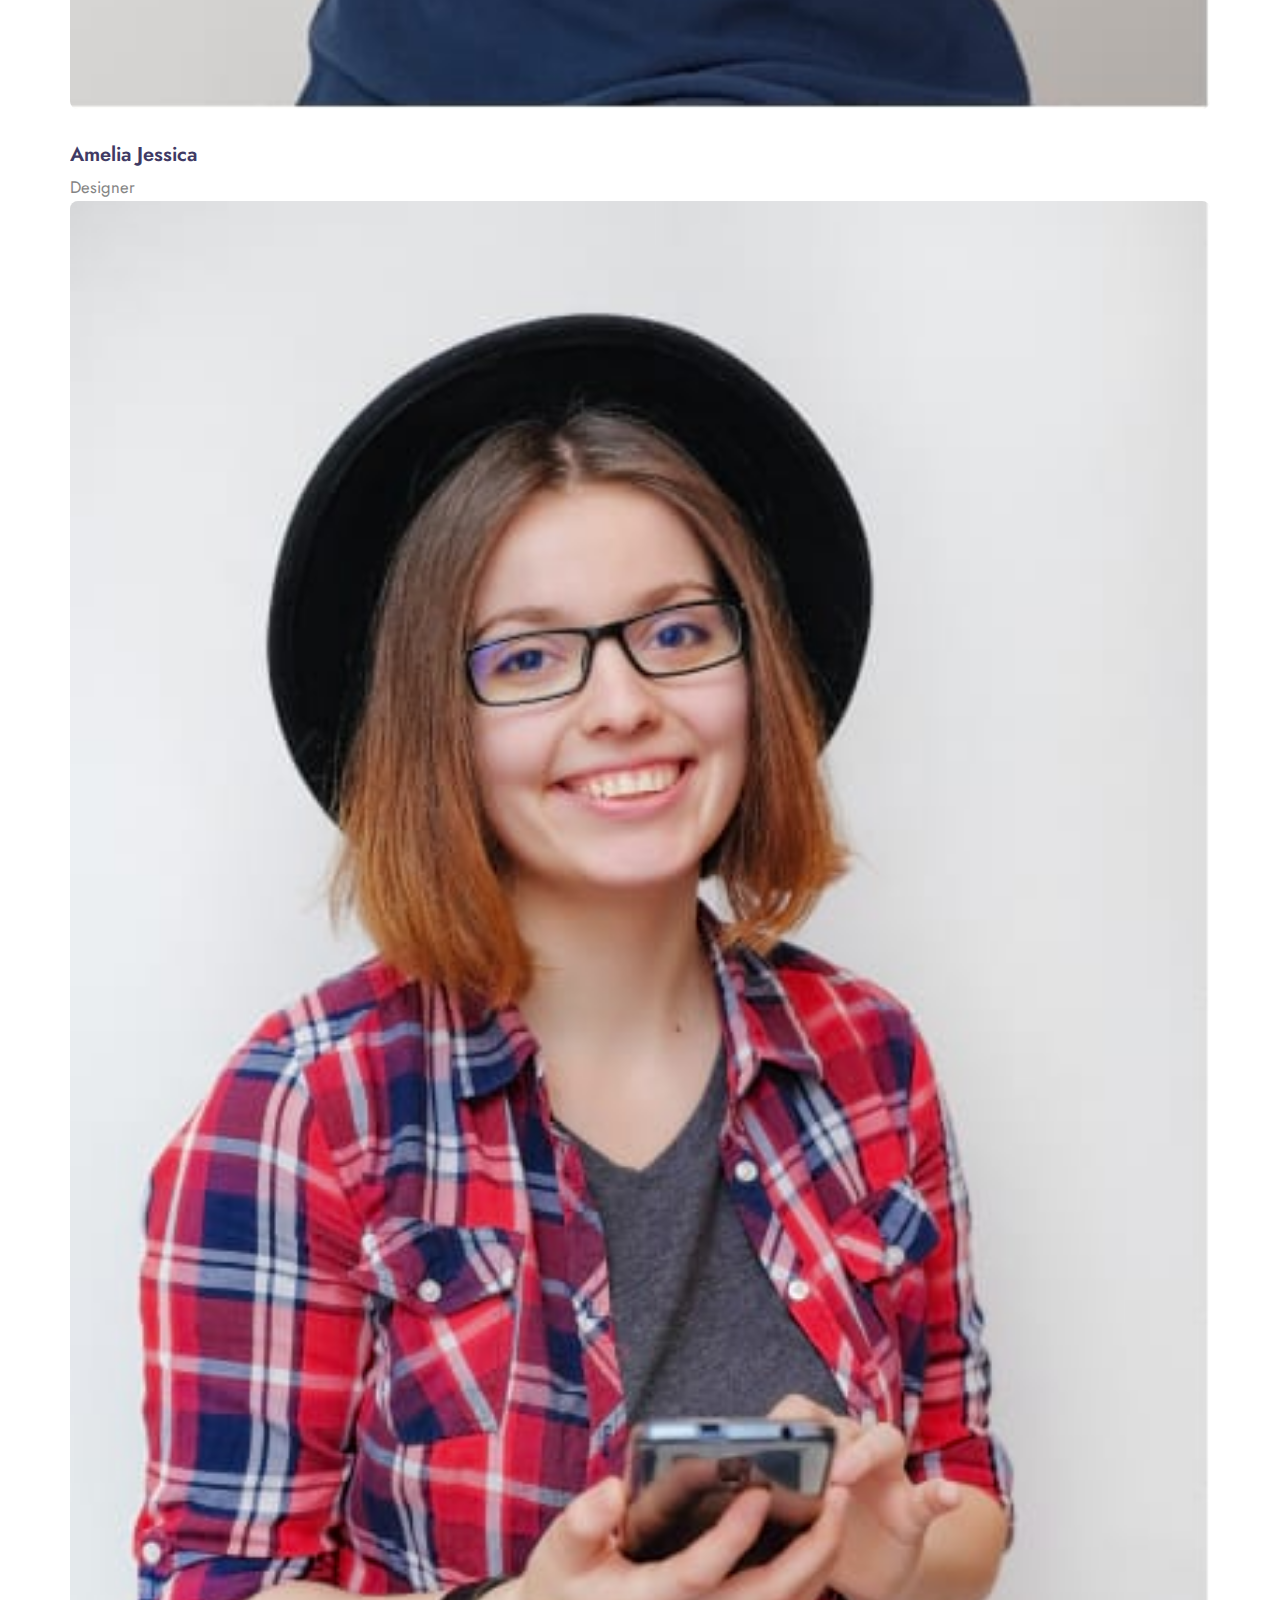
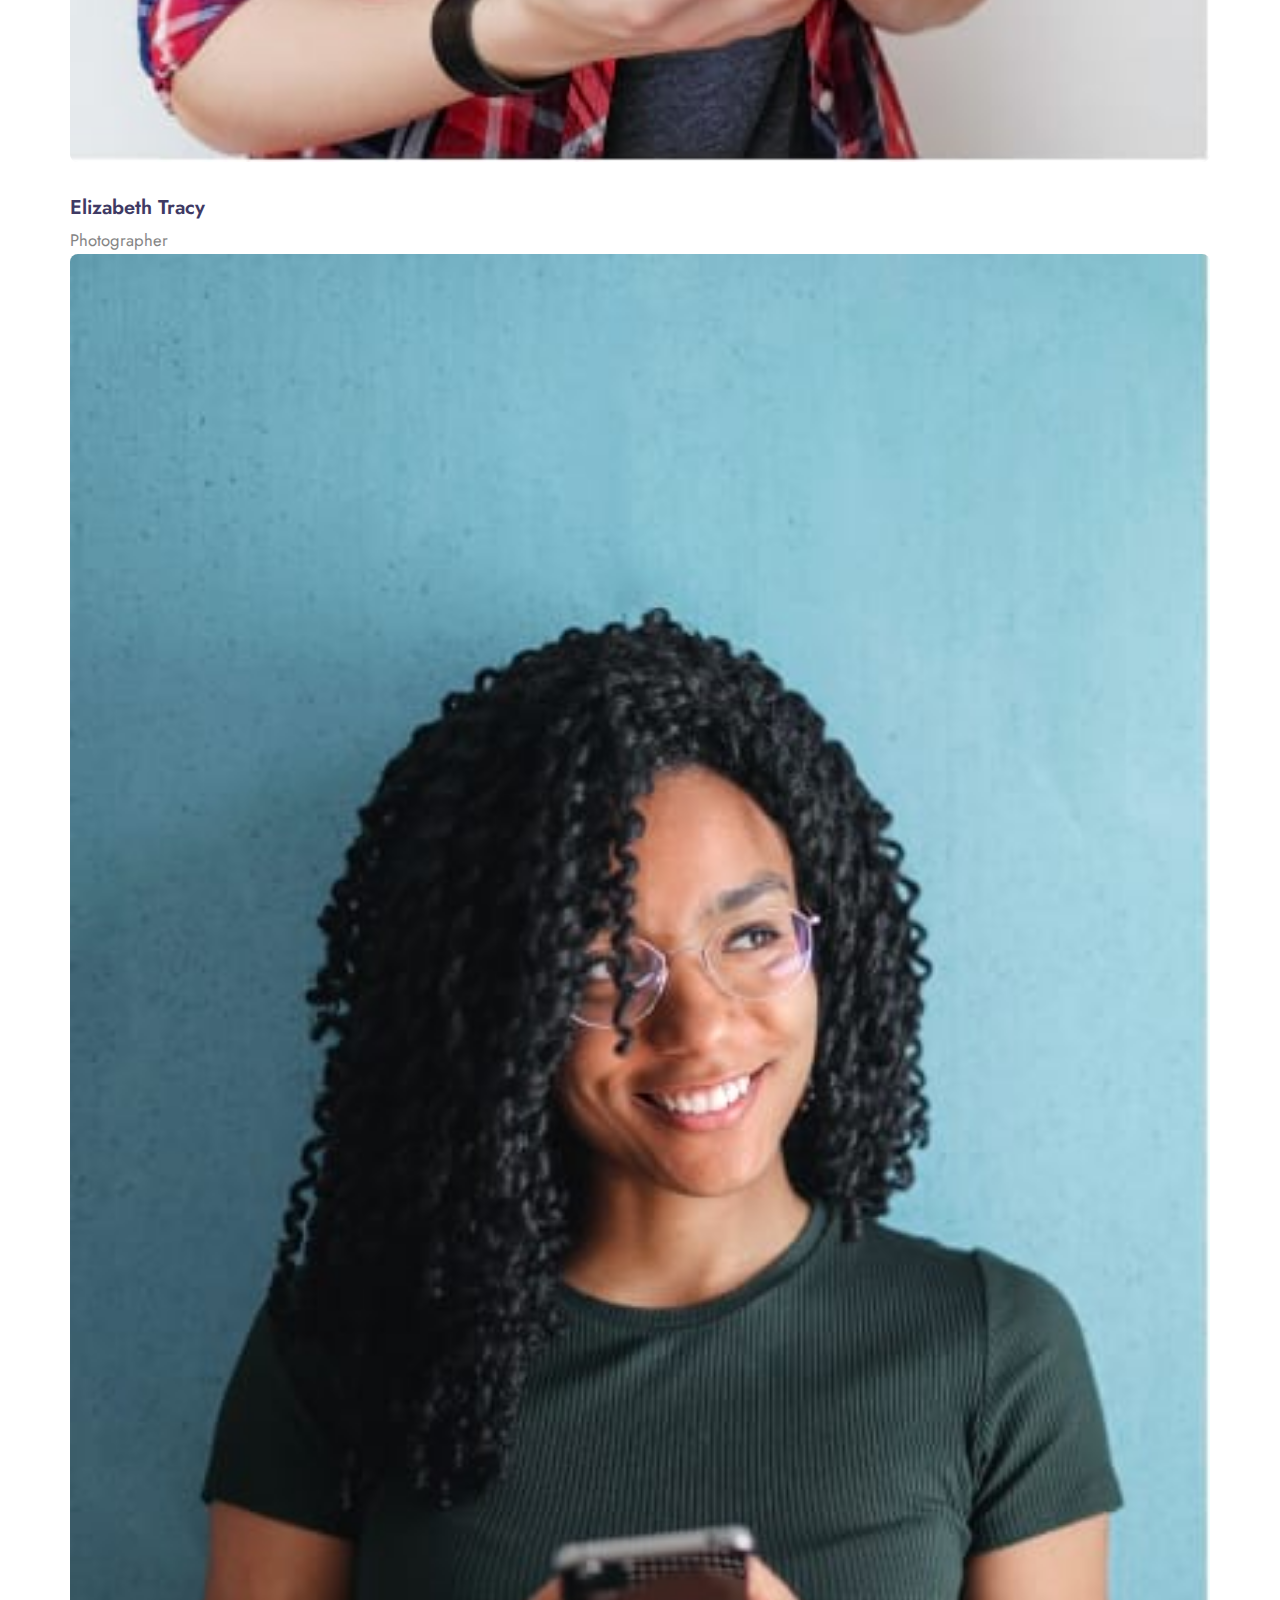
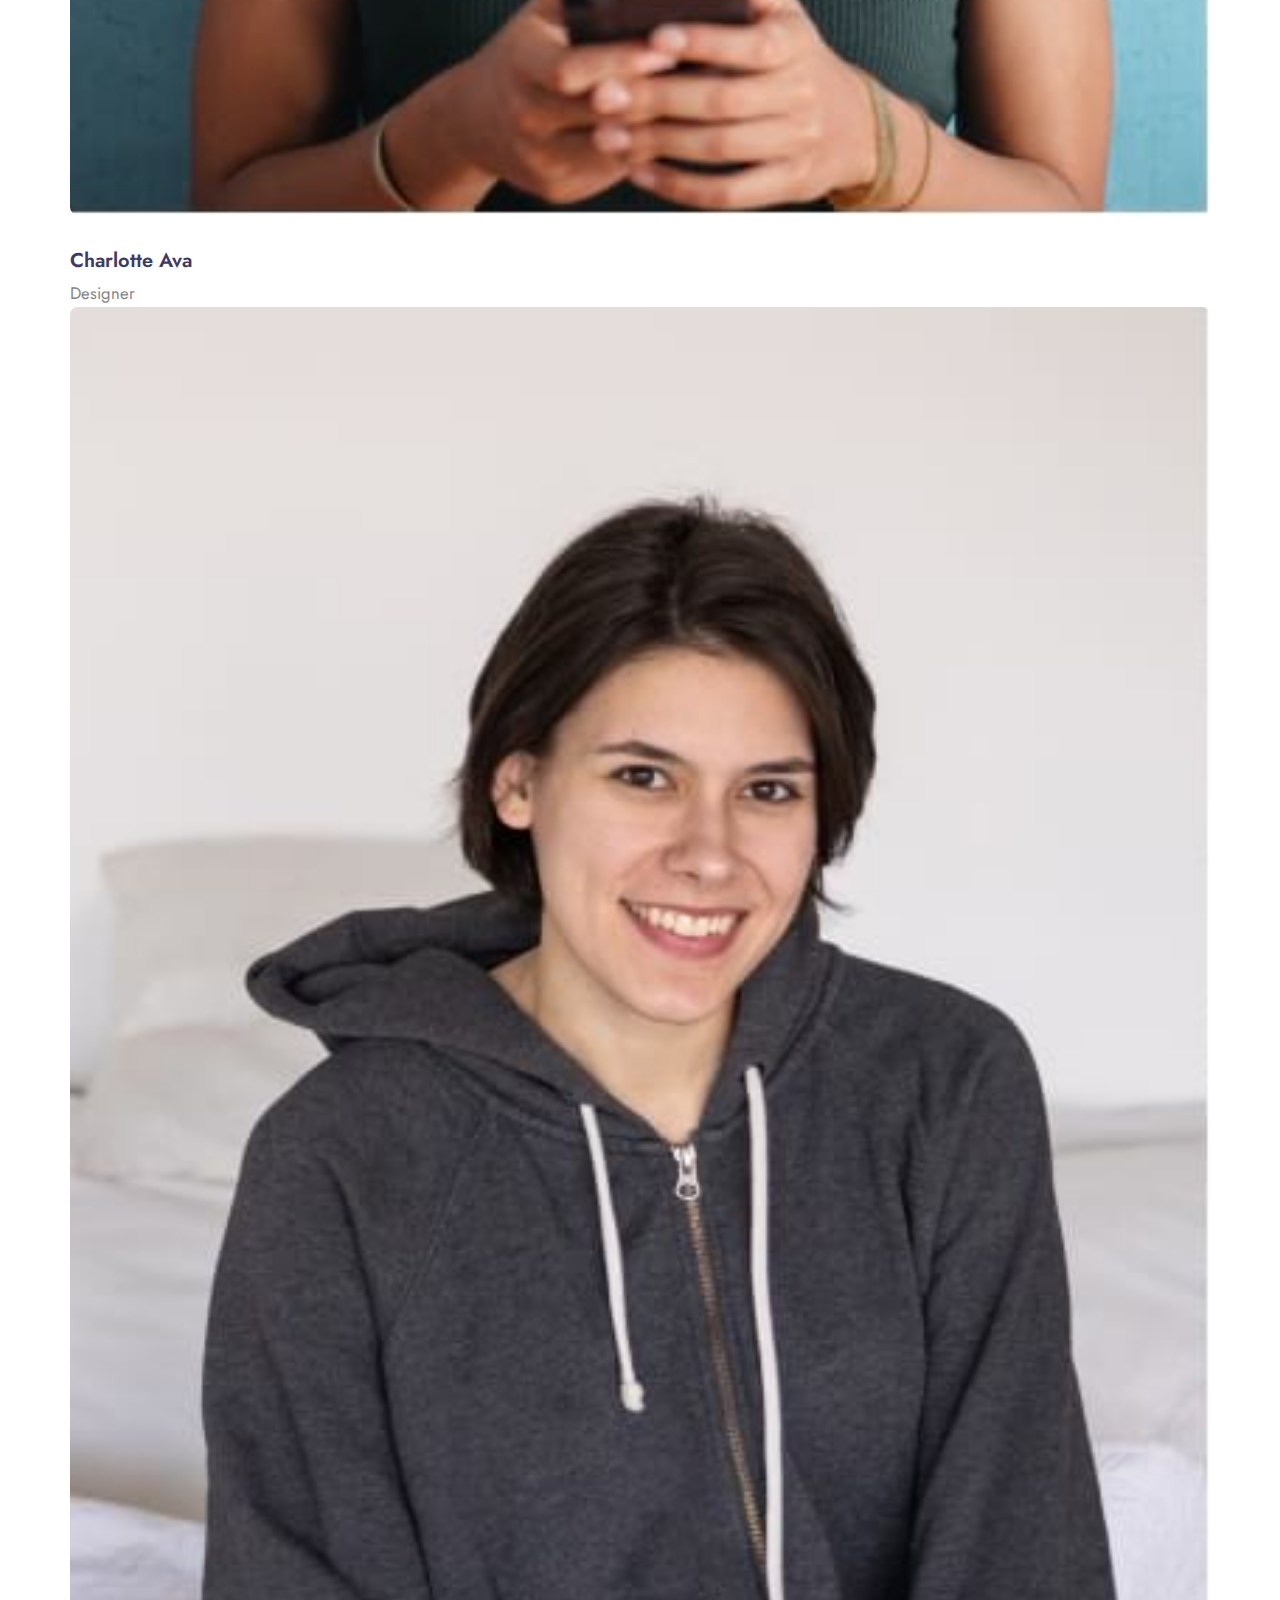
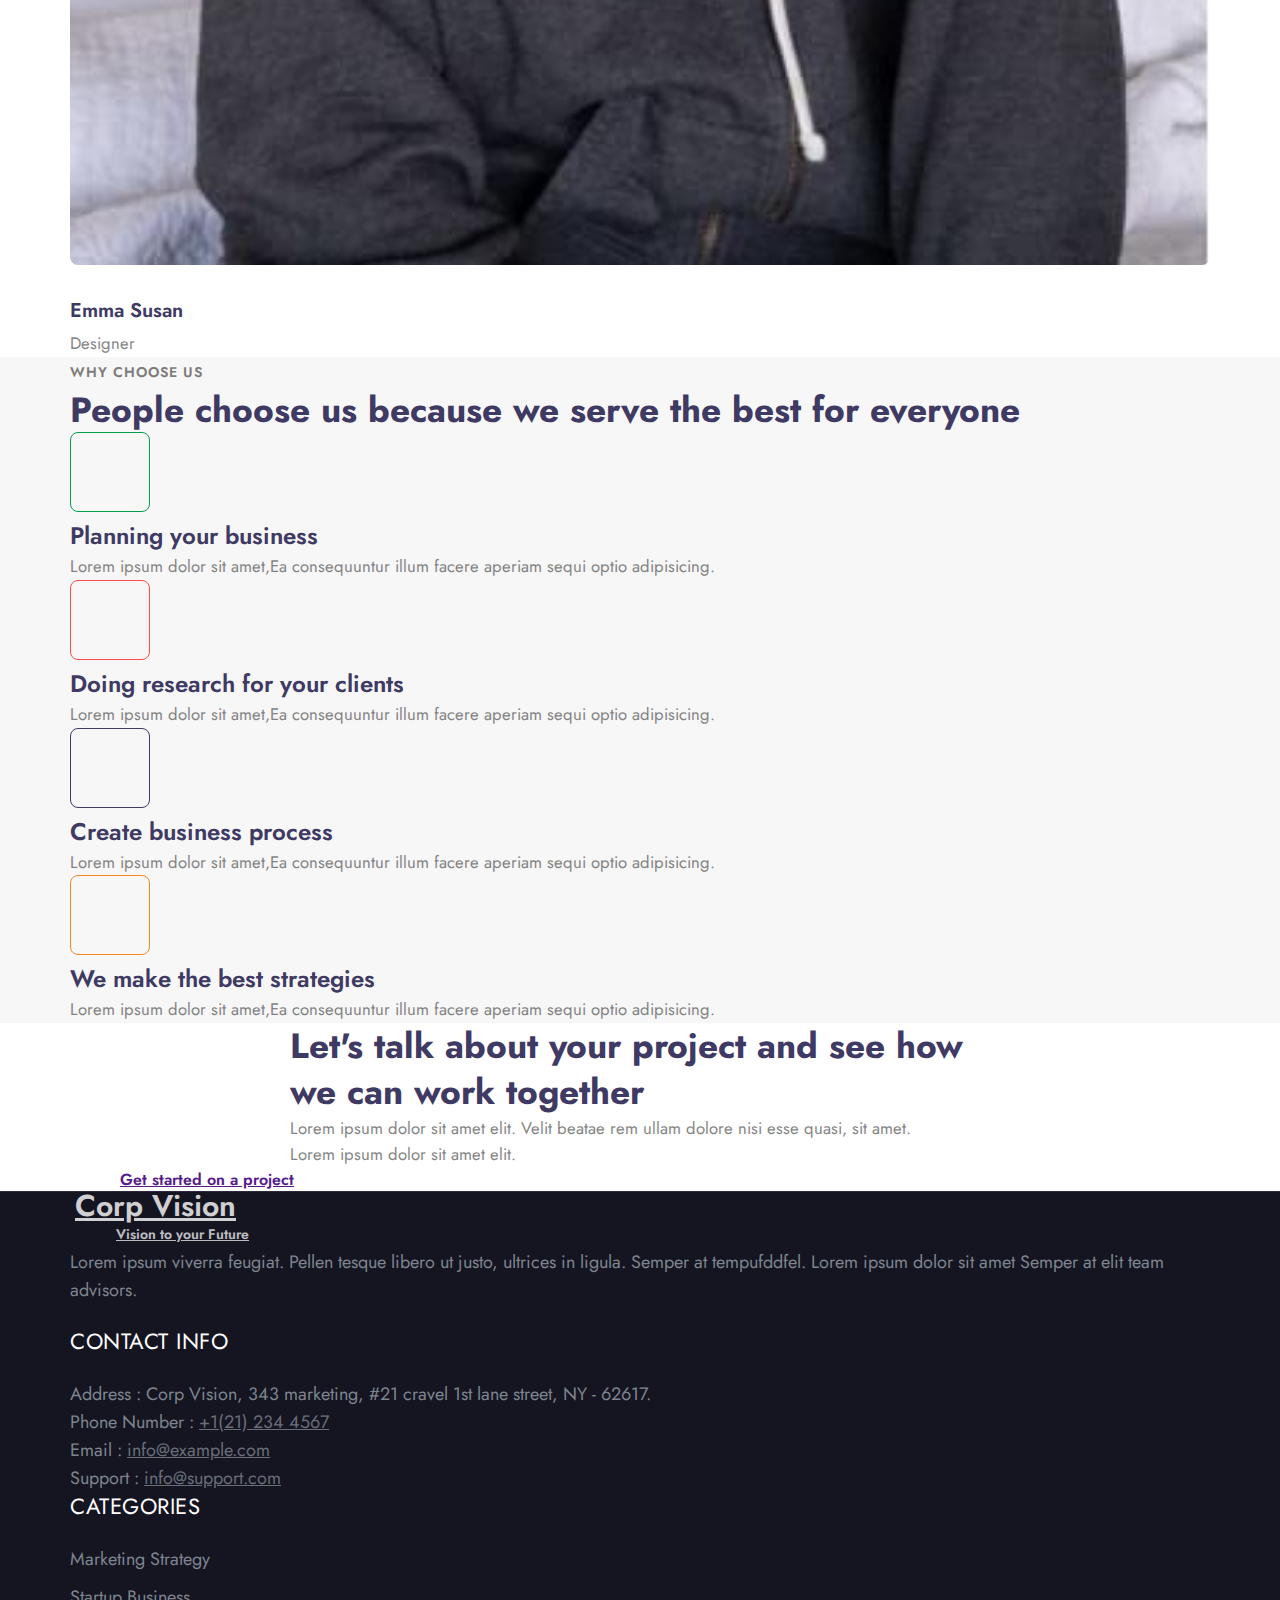
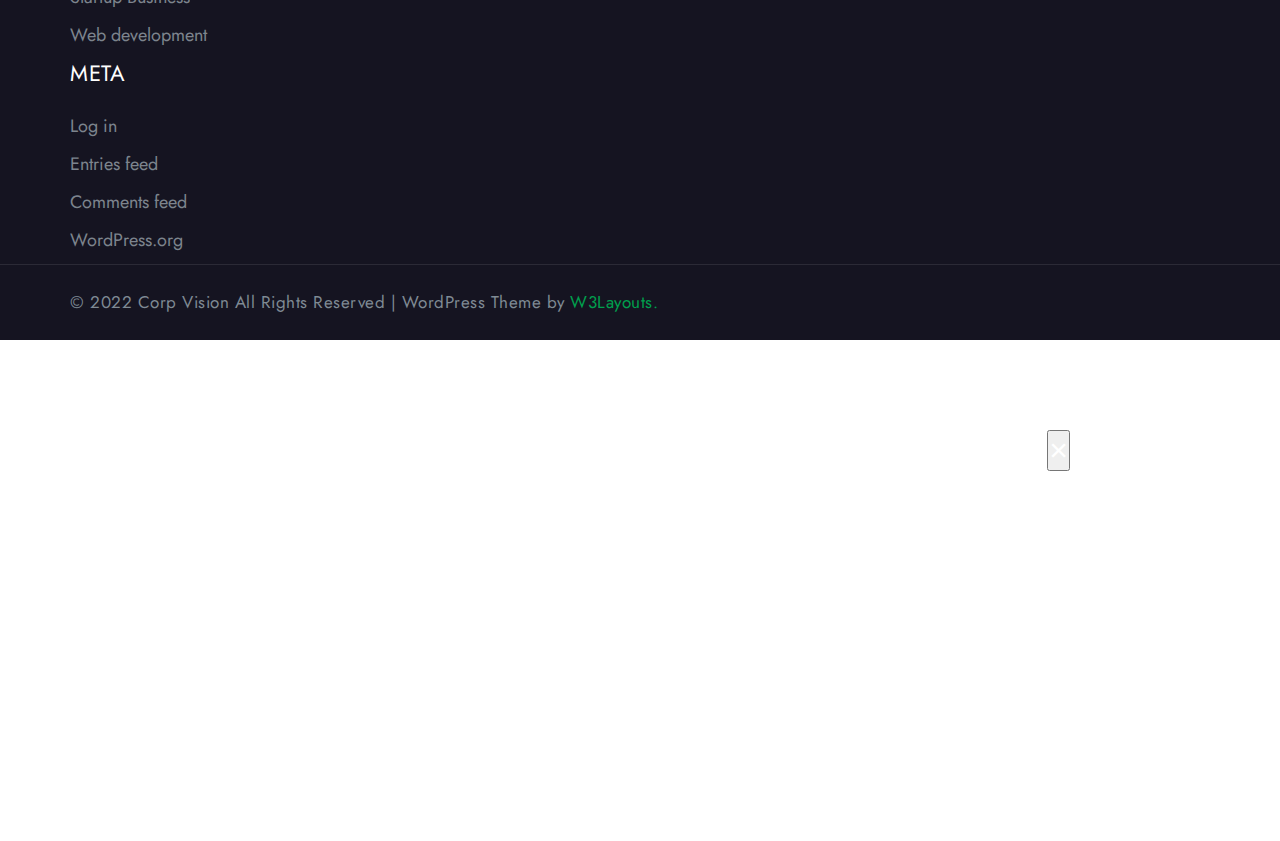
==== commit 24476e69: "fix" ====
--- a/about.html
+++ b/about.html
@@ -156,7 +156,7 @@
             <div class="block__item">
               <i class="fa-regular fa-thumbs-up"></i>
               <div class="block__tite">
-                <h4><a href="" class="title__head">Perfect Design</a></h4>
+                <h4><a href="" class="title__head">Carefully Planned</a></h4>
                 <p>Amus a ligula quam tesque et ut justo, Duis sed dolor et amet.</p>
               </div>
             </div>
@@ -165,7 +165,7 @@
             <div class="block__item">
               <i class="fa-brands fa-angellist"></i>
               <div class="block__tite">
-                <h4><a href="" class="title__head">Perfect Design</a></h4>
+                <h4><a href="" class="title__head">Smartly Execute</a></h4>
                 <p>Amus a ligula quam tesque et ut justo, Duis sed dolor et amet.</p>
               </div>
             </div>
--- a/css/about.css
+++ b/css/about.css
@@ -366,7 +366,7 @@
 
 @media screen and (max-width: 1199px) {
   .control .btn-material.active{
-    transform: translateX(80px) !important;
+    transform: translateX(80px);
   }
 }
 
@@ -730,6 +730,12 @@
   overflow: hidden;
 }
 .team__img img {
+  background-color: #f7f7f7;
+  transition: all 0.2s ease-in-out;
+  overflow: hidden;
+  width: 100%;
+}
+.radius-image {
   border-radius: 8px;
 }
 .team__overlay {
@@ -762,6 +768,7 @@
 .team__details p {
   color: #fff;
   font-size: 1.25rem;
+  line-height: 1.4;
 }
 .team__icon a {
   display: inline-block;
@@ -782,6 +789,9 @@
   font-weight: 600;
   color: #3f3a64;
   transition: all 0.5s;
+}
+.dark .team__title {
+  color: #eee;
 }
 .team__title:hover {
   color: #009f4d;
@@ -1007,7 +1017,28 @@
 
 .modal-dialog {
   max-width: 800px;
-  margin: 30px auto;
+  margin: 90px auto;
+}
+
+@media screen and (max-width: 991px) {
+  .modal-dialog {
+    max-width: 610px; 
+    margin: 120px auto;
+  }
+}
+
+@media screen and (max-width: 767px) {
+  .modal-dialog {
+    max-width: 525px; 
+    margin: 150px auto;
+  }
+}
+
+@media screen and (max-width: 575px) {
+  .modal-dialog {
+    max-width: 325px; 
+    margin: 240px auto;
+  }
 }
 
 .modal-body {
